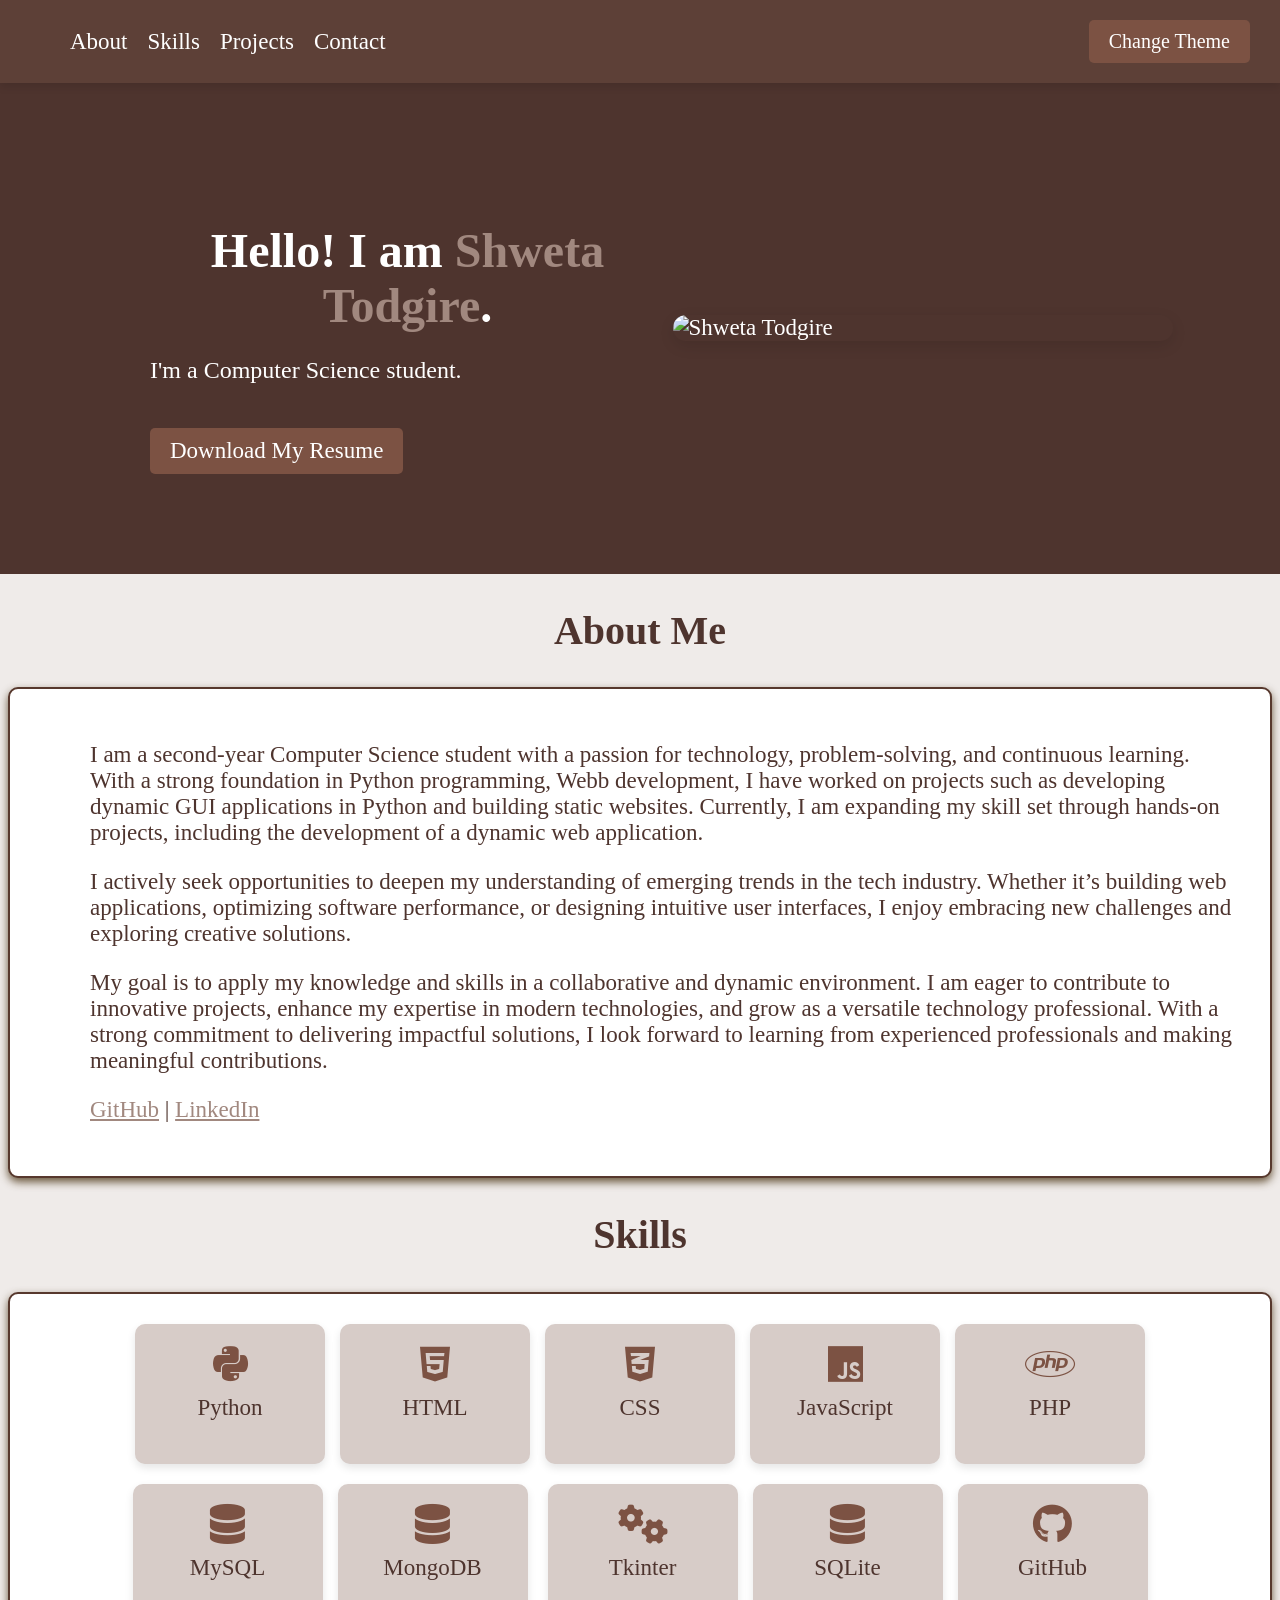
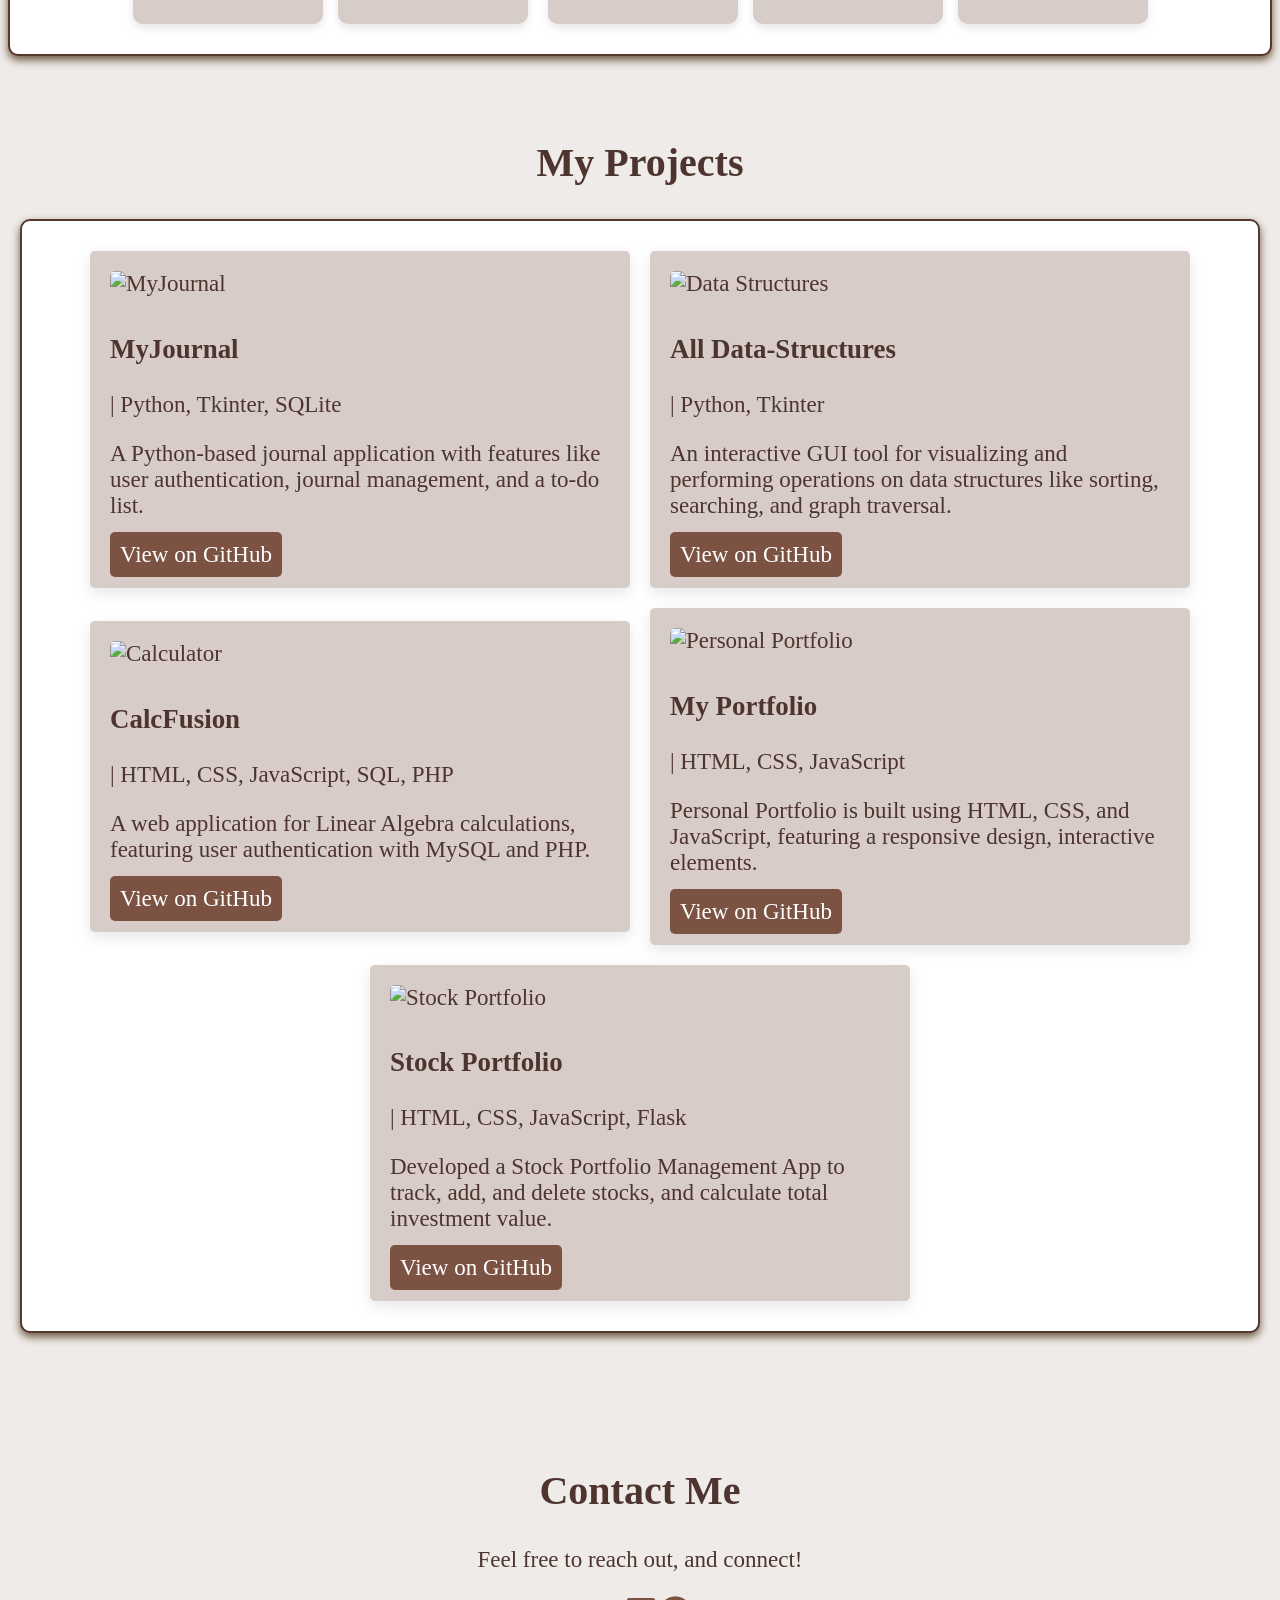
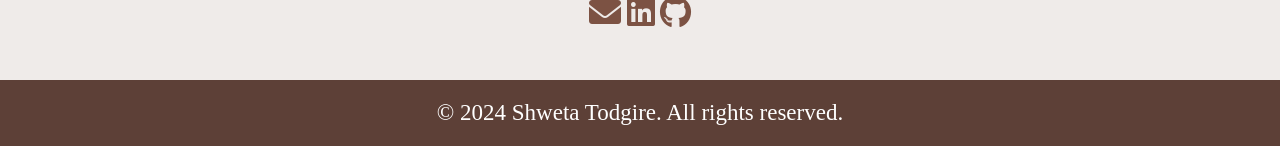
==== index.html @ 65d5fd16 "Update index.html" ====
<!DOCTYPE html>
<html lang="en">
<head>
    <meta charset="UTF-8">
    <meta name="viewport" content="width=device-width, initial-scale=1.0">
    <title>Shweta Todgire</title>
    <link rel="stylesheet" href="style.css">
    <link rel="stylesheet" href="https://cdnjs.cloudflare.com/ajax/libs/font-awesome/6.0.0/css/all.min.css">
</head>
<body>
    <header>
        <div class="navbar">
            <ul class="nav-links">
                <li><a href="#about">About</a></li>
                <li><a href="#skills">Skills</a></li>
                <li><a href="#projects">Projects</a></li>
                <li><a href="#contact">Contact</a></li>
            </ul>
            <button id="toggle-theme">Change Theme</button>
        </div>
    </header>
    
    <section class="hero fade-in">
    <div class="text-content">
        <h1>Hello! I am <span class="highlight">Shweta Todgire</span>.</h1>
        <p>I'm a <span id="dynamic-text"> Computer Science student.</span></p>
        <a href="Shweta Todgire.pdf" target="_blank" class="cta resume-link">Download My Resume</a>
    </div>
        <div class="image-content">
            <img src="https://raw.githubusercontent.com/shweta-todgire/Portfolio/main/images/Profile.png" alt="Shweta Todgire">
        </div>
    </section>
    
    <section id="about" class="about fade-in-scale fade-element">
        <h1>About Me</h1>
        <div class="about-container">
            <div class="text-content">
                <p> I am a second-year Computer Science student with a passion for technology, problem-solving, and continuous learning. With a strong foundation in Python programming, Webb development, I have worked on projects such as developing dynamic GUI applications in Python and building static websites. Currently, I am expanding my skill set through hands-on projects, including the development of a dynamic web application.</p>
                <p> I actively seek opportunities to deepen my understanding of emerging trends in the tech industry. Whether it’s building web applications, optimizing software performance, or designing intuitive user interfaces, I enjoy embracing new challenges and exploring creative solutions.</p>
                <p> My goal is to apply my knowledge and skills in a collaborative and dynamic environment. I am eager to contribute to innovative projects, enhance my expertise in modern technologies, and grow as a versatile technology professional. With a strong commitment to delivering impactful solutions, I look forward to learning from experienced professionals and making meaningful contributions. </p>
                <p>
                    <a href="https://github.com/shweta-todgire" target="_blank">GitHub</a> |
                    <a href="https://www.linkedin.com/in/shweta-todgire-1452372b4/" target="_blank">LinkedIn</a>
                </p>
            </div>
        </div>
    </section>

    <section id="skills" class="skills fade-in-scale fade-element">
        <h1>Skills</h1>
        <div class="skills-container">
                <div class="skills-list">
                    <div class="skill-card">
                        <i class="fab fa-python"></i>
                        <p>Python</p>
                    </div>
                    <div class="skill-card">
                        <i class="fab fa-html5"></i>
                        <p>HTML</p>
                    </div>
                    <div class="skill-card">
                        <i class="fab fa-css3-alt"></i>
                        <p>CSS</p>
                    </div>
                    <div class="skill-card">
                        <i class="fab fa-js"></i>
                        <p>JavaScript</p>
                    </div>
                    <div class="skill-card">
                        <i class="fab fa-php"></i>
                        <p>PHP</p>
                    </div>
                </div>
                <div class="skills-list">
                    <div class="skill-card">
                        <i class="fas fa-database"></i>
                        <p>MySQL</p>
                    </div>
                    <div class="skill-card">
                        <i class="fas fa-database"></i>
                        <p>MongoDB</p>
                    </div>
                </div>

                <div class="skills-list">
                    <div class="skill-card">
                        <i class="fas fa-cogs"></i> 
                        <p>Tkinter</p>
                    </div>
                    <div class="skill-card">
                        <i class="fas fa-database"></i> 
                        <p>SQLite</p>
                    </div>
                    <div class="skill-card">
                        <i class="fab fa-github"></i>
                        <p>GitHub</p>
                    </div>
                </div>
        </div>
    </section>
    

    <section id="projects" class="projects fade-element">
        <h1>My Projects</h1>
        <div class="project-container">
            <div class="project-card hover-zoom">
                <img src="https://raw.githubusercontent.com/shweta-todgire/Portfolio/main/images/MyJournal.jpg" alt="MyJournal" class="project-image">
                <h3>MyJournal</h3> | Python, Tkinter, SQLite
                <p>
                    A Python-based journal application with features like user authentication, journal management, and a to-do list.
                </p>
                <a href="https://github.com/shweta-todgire/MyJournal" target="_blank">View on GitHub</a>
            </div>
            <div class="project-card hover-zoom">
                <img src="https://raw.githubusercontent.com/shweta-todgire/Portfolio/main/images/Data Structures.jpg" alt="Data Structures" class="project-image">
                <h3>All Data-Structures</h3> | Python, Tkinter
                <p>
                    An interactive GUI tool for visualizing and performing operations on data structures like sorting, searching, and graph traversal.
                </p>
                <a href="https://github.com/shweta-todgire/Data-Structure-s-GUI/blob/main/Data-Structure%20Project" target="_blank">View on GitHub</a>
            </div>
            <div class="project-card hover-zoom">
                <img src="https://raw.githubusercontent.com/shweta-todgire/Portfolio/main/images/CalcFusion.jpg" alt="Calculator" class="project-image">
                <h3>CalcFusion</h3> | HTML, CSS, JavaScript, SQL, PHP
                <p>
                    A web application for Linear Algebra calculations, featuring user authentication with MySQL and PHP.
                </p>
                <a href="https://github.com/shweta-todgire/CalcFusion" target="_blank">View on GitHub</a>
            </div>
            <div class="project-card hover-zoom">
                <img src="https://raw.githubusercontent.com/shweta-todgire/Portfolio/main/images/Portfolio.jpg" alt="Personal Portfolio" class="project-image">
                <h3>My Portfolio</h3> | HTML, CSS, JavaScript
                <p>
                    Personal Portfolio is built using HTML, CSS, and JavaScript, featuring a responsive design, interactive elements.
                </p>
                <a href="https://github.com/shweta-todgire/Portfolio" target="_blank">View on GitHub</a>
            </div>
            <div class="project-card hover-zoom">
                <img src="https://raw.githubusercontent.com/shweta-todgire/Portfolio/main/images/Stock Portfolio.jpg" alt="Stock Portfolio" class="project-image">
                <h3>Stock Portfolio</h3> | HTML, CSS, JavaScript, Flask
                <p>
                    Developed a Stock Portfolio Management App to track, add, and delete stocks, and calculate total investment value.
                </p>
                <a href="https://github.com/shweta-todgire/Stock-Portfolio" target="_blank">View on GitHub</a>
            </div>
        </div>
    </section>

    <section id="contact" class="contact fade-in-scale fade-element">
            <h1>Contact Me</h1>
            <p>Feel free to reach out, and connect!</p>
            <div>
                <a href="mailto:todgireshwetacs232409@gmail.com"><i class="fas fa-envelope"></i></a>
                <a href="https://www.linkedin.com/in/shweta-todgire-1452372b4/" target="_blank"><i class="fab fa-linkedin"></i></a>
                <a href="https://github.com/shweta-todgire" target="_blank"><i class="fab fa-github"></i></a>
            </div>
    </section>

    <footer>
        <p>&copy; 2024 Shweta Todgire. All rights reserved.</p>
    </footer>

    <script src="script.js"></script>
</body>
</html>
---- style.css ----
body {
    font-family: 'Times New Roman', sans-serif;
    margin: 0;
    padding: 0;
    font-size: 1.2rem;
    box-sizing: border-box;
    scroll-behavior: smooth;
    color: #4e342e;
    background-color: #efebe9;
    transition: background-color 0.5s, color 0.5s;
    font-size: 23px;
}

header {
    background-color: #5d4037;
    color: white;
    padding: 10px 20px;
    position: sticky;
    top: 0;
    z-index: 1000;
    box-shadow: 0 4px 8px rgba(0, 0, 0, 0.1);
    animation: fadeInDown 1s ease-out;
}

.navbar {
    display: flex;
    justify-content: space-between;
    align-items: center;
    padding: 10px;
}

.nav-links {
    list-style: none;
    display: flex;
    gap: 20px;
    margin: 0;
}

.nav-links li a {
    color: white;
    text-decoration: none;
    transition: color 0.3s, transform 0.3s;
}

.nav-links li a:hover {
    color: #d7ccc8;
    transform: scale(1.1);
}

button#toggle-theme {
    background-color: #7c5243;
    color: white;
    padding: 10px 20px;
    border: none;
    border-radius: 5px;
    cursor: pointer;
    font-family: 'Times New Roman', Times, serif;
    font-size: 20px;
}

.hero {
    display: flex;
    justify-content: space-between;
    align-items: center;
    padding: 100px;
    background: #4e342e;
    color: white;
    animation: fadeInUp 1.5s ease-out;
}

.hero .text-content {
    flex: 1;
    text-align: left;
}

.hero .text-content h1 {
    font-size: 3rem;
    margin-bottom: 10px;
}

.hero .text-content p {
    font-size: 1.5rem;
}

.hero .image-content {
    flex: 1;
    display: flex;
    justify-content: center;
    align-items: center;
}

.hero .image-content img {
    width: 500px;
    border-radius: 30px;
    box-shadow: 0 5px 15px rgba(0, 0, 0, 0.1);
}

.hero .highlight {
    color: #a1887f;
}

.cta {
    background-color: #7c5243;
    color: white;
    padding: 10px 20px;
    text-decoration: none;
    border-radius: 5px;
    margin-top: 20px;
    display: inline-block;
    transition: background-color 0.3s, transform 0.3s;
    animation: bounceIn 2s ease infinite;
}

.cta:hover {
    background-color: #57382d;
    transform: translateY(-5px);
}

h1 {
    font-size: 2.5rem;
    text-align: center;
}

.about-container,
.skills-container,
.project-container {
    display: flex;
    flex-wrap: wrap;
    align-items: center;
    padding: 50px 20px;
    text-align: left;
    background-color: #fff;
    padding: 30px;
    border-radius: 10px;
    border: 0.1em solid #57382d;
    box-shadow: 0 4px 8px rgba(71, 48, 15, 0.792);
    max-width: 1200px;
    margin: 0 auto;
    animation: slideInFromLeft 1.5s ease-out;
    gap: 20px;
    justify-content: center;
}

.text-content {
    flex: 2;
    padding-left: 50px;
}

a {
    color: #a1887f;
}
.skill-card {
    background-color: #d7ccc8;
    border-radius: 10px;
    padding: 20px;
    text-align: center;
    width: 150px;
    box-shadow: 0 4px 8px rgba(0, 0, 0, 0.1);
    transition: transform 0.3s ease, box-shadow 0.3s ease;
    position: relative;
    overflow: hidden;
}

.skill-card:hover {
    transform: scale(1.05);
    box-shadow: 0 8px 20px rgba(0, 0, 0, 0.2);
}

.skill-card i {
    font-size: 2.5rem;
    color: #7c5243;
}

.skill-card p {
    margin-top: 10px;
    color: #4e342e;
}

.skills-list {
    display: flex;
    justify-content: center;
    flex-wrap: wrap;
    gap: 15px;
}

.projects,
.contact {
    padding: 50px 20px;
    text-align: center;
    animation: fadeIn 1.5s ease-out;
}

.project-card {
    background-color: #d7ccc8;
    border-radius: 5px;
    padding: 20px;
    box-shadow: 0 5px 15px rgba(0, 0, 0, 0.1);
    width: 500px;
    height: auto;
    transform: scale(1);
    transition: transform 0.3s ease, box-shadow 0.3s ease;
    position: relative;
    overflow: hidden;
}

.project-card:hover {
    transform: scale(1.05);
    box-shadow: 0 8px 20px rgba(0, 0, 0, 0.2);
}

.project-card a {
    color: #fff;
    text-decoration: none;
    padding: 10px;
    border-radius: 5px;
    background-color: #7c5243;
    margin-top: 10px;
}

.project-card a:hover {
    background-color: #57382d;
}

.contact h2 {
    margin-bottom: 20px;
}

.contact i {
    font-size: 2rem;
    transition: color 0.3s, transform 0.3s;
}

.contact a {
    color: #7c5243;
    transform: scale(1.2);
}

.contact a:hover i {
    color: #57382d;
    transform: scale(1.2);
}

.project-card img {
    width: 100%;
    height: 200px; 
    object-fit: cover;
    border-radius: 5px;
    margin-bottom: 10px; 
    transition: transform 0.3s ease;
}

.project-card:hover img {
    transform: scale(1.05);
}

footer {
    background-color: #5d4037;
    color: white;
    padding: 20px;
    text-align: center;
}

footer p {
    margin: 0;
}

.fade-in.visible {
    opacity: 1;
}

.fade-in-scale {
    opacity: 0;
    transform: scale(0.9);
    transition: transform 1s ease-out, opacity 1s ease-out;
}

.fade-in-scale.visible {
    opacity: 1;
    transform: scale(1);
}

@keyframes fadeInUp {
    0% {
        opacity: 0;
        transform: translateY(20px);
    }
    100% {
        opacity: 1;
        transform: translateY(0);
    }
}

@keyframes slideInFromLeft {
    0% {
        opacity: 0;
        transform: translateX(-100%);
    }
    100% {
        opacity: 1;
        transform: translateX(0);
    }
}

@keyframes fadeIn {
    0% {
        opacity: 0;
    }
    100% {
        opacity: 1;
    }
}

@keyframes bounceIn {
    0% {
        transform: scale(0.8);
    }
    50% {
        transform: scale(1.2);
    }
    100% {
        transform: scale(1);
    }
}

.dark-mode {
    background-color: #2e2e2e;
    color: #f1f1f1;
}

.dark-mode header {
    background-color: #2e2e2e;
}

.dark-mode .cta {
    background-color: #956b43;
}

.dark-mode .project-card {
    background-color: #4e342e;
}

.dark-mode .contact a {
    color: #a96f44;
}

.dark-mode .about-container,
.dark-mode .skills-container,
.dark-mode .project-container {
    background-color: #2e2e2e;
    color: #f1f1f1;
    border-radius: 10px;
    border: 0.1em solid #d2a696;
    box-shadow: 0 4px 8px rgba(97, 94, 94, 0.912);
}

.dark-mode .about-container .text-content h1 {
    color: #d7ccc8;
}

.dark-mode .about-container .image-content img {
    filter: brightness(70%);
}

.dark-mode .skills {
    background-color: #2e2e2e;
}

.dark-mode .skill-card {
    background-color: #a08c83;
    color: #4e342e;
}

.dark-mode .skill-card i {
    color: #4e342e;
}

.dark-mode .skill-card p {
    color: #4e342e;
}
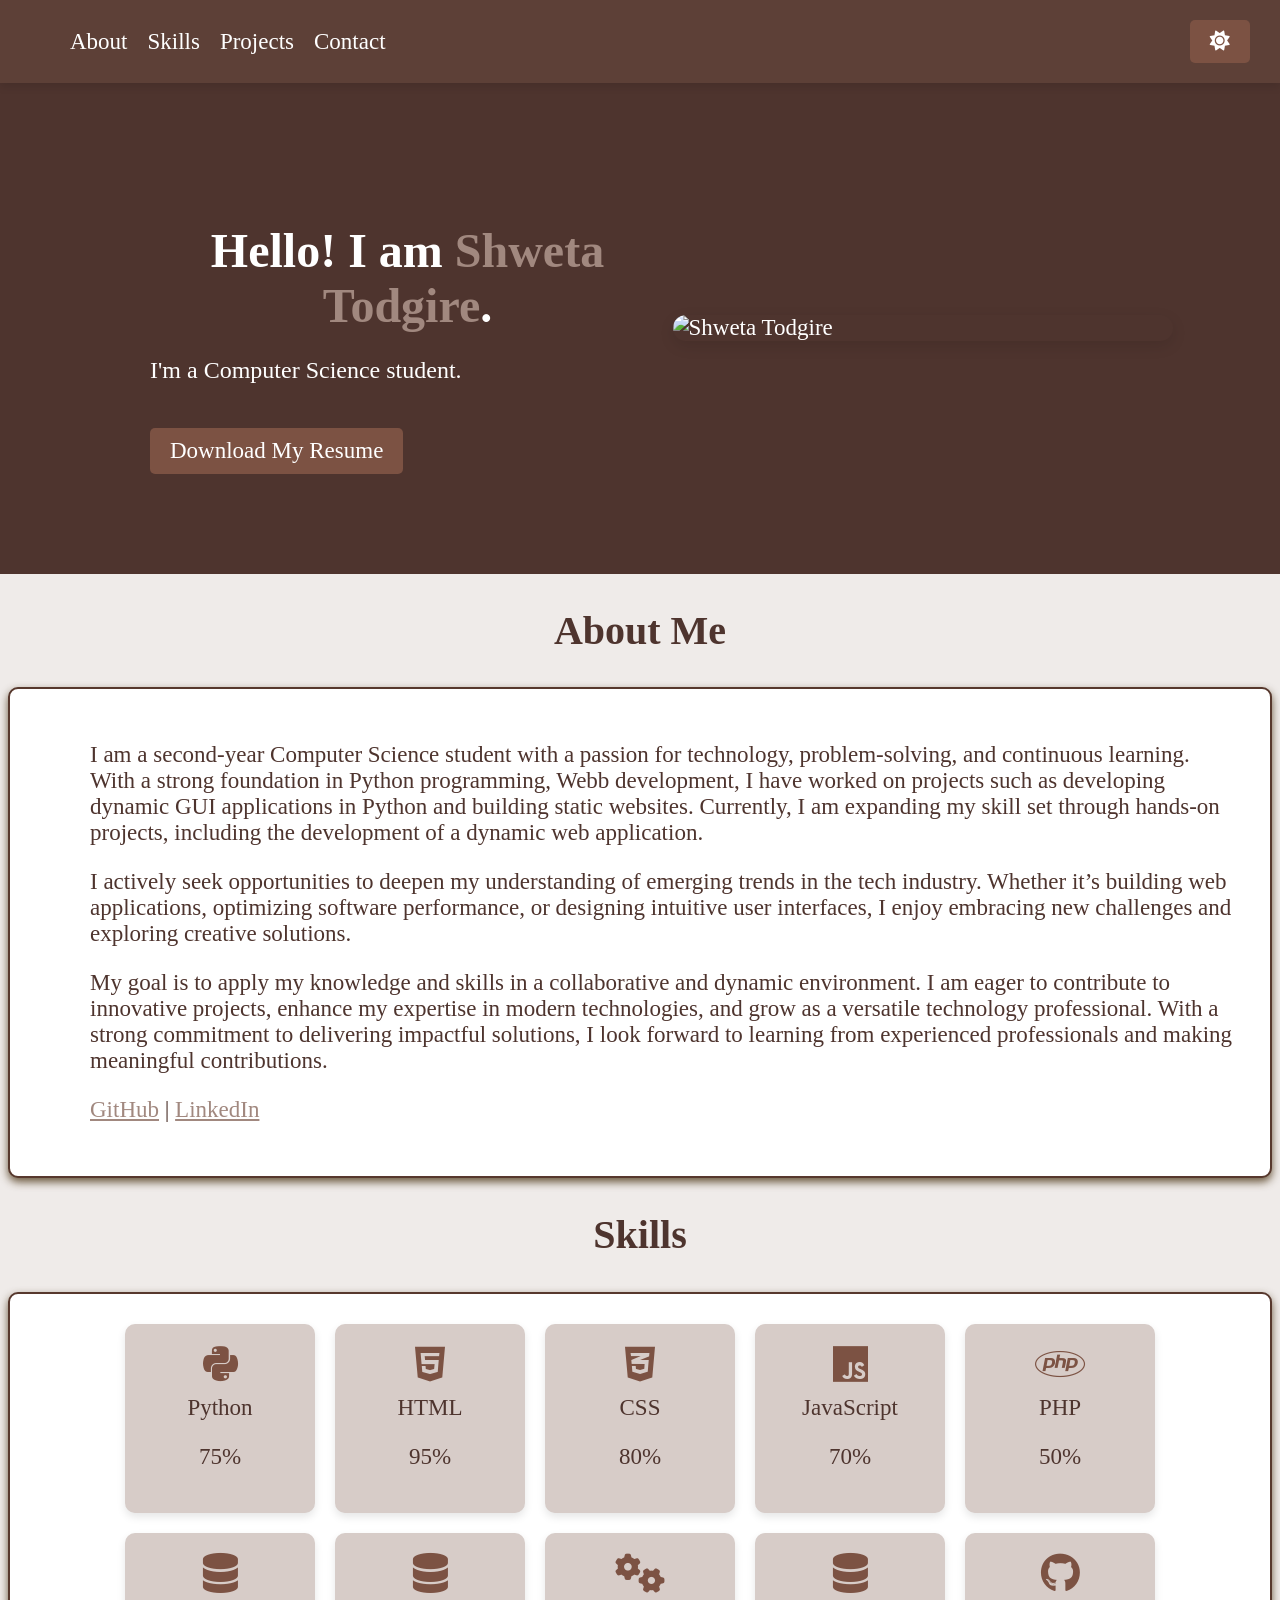
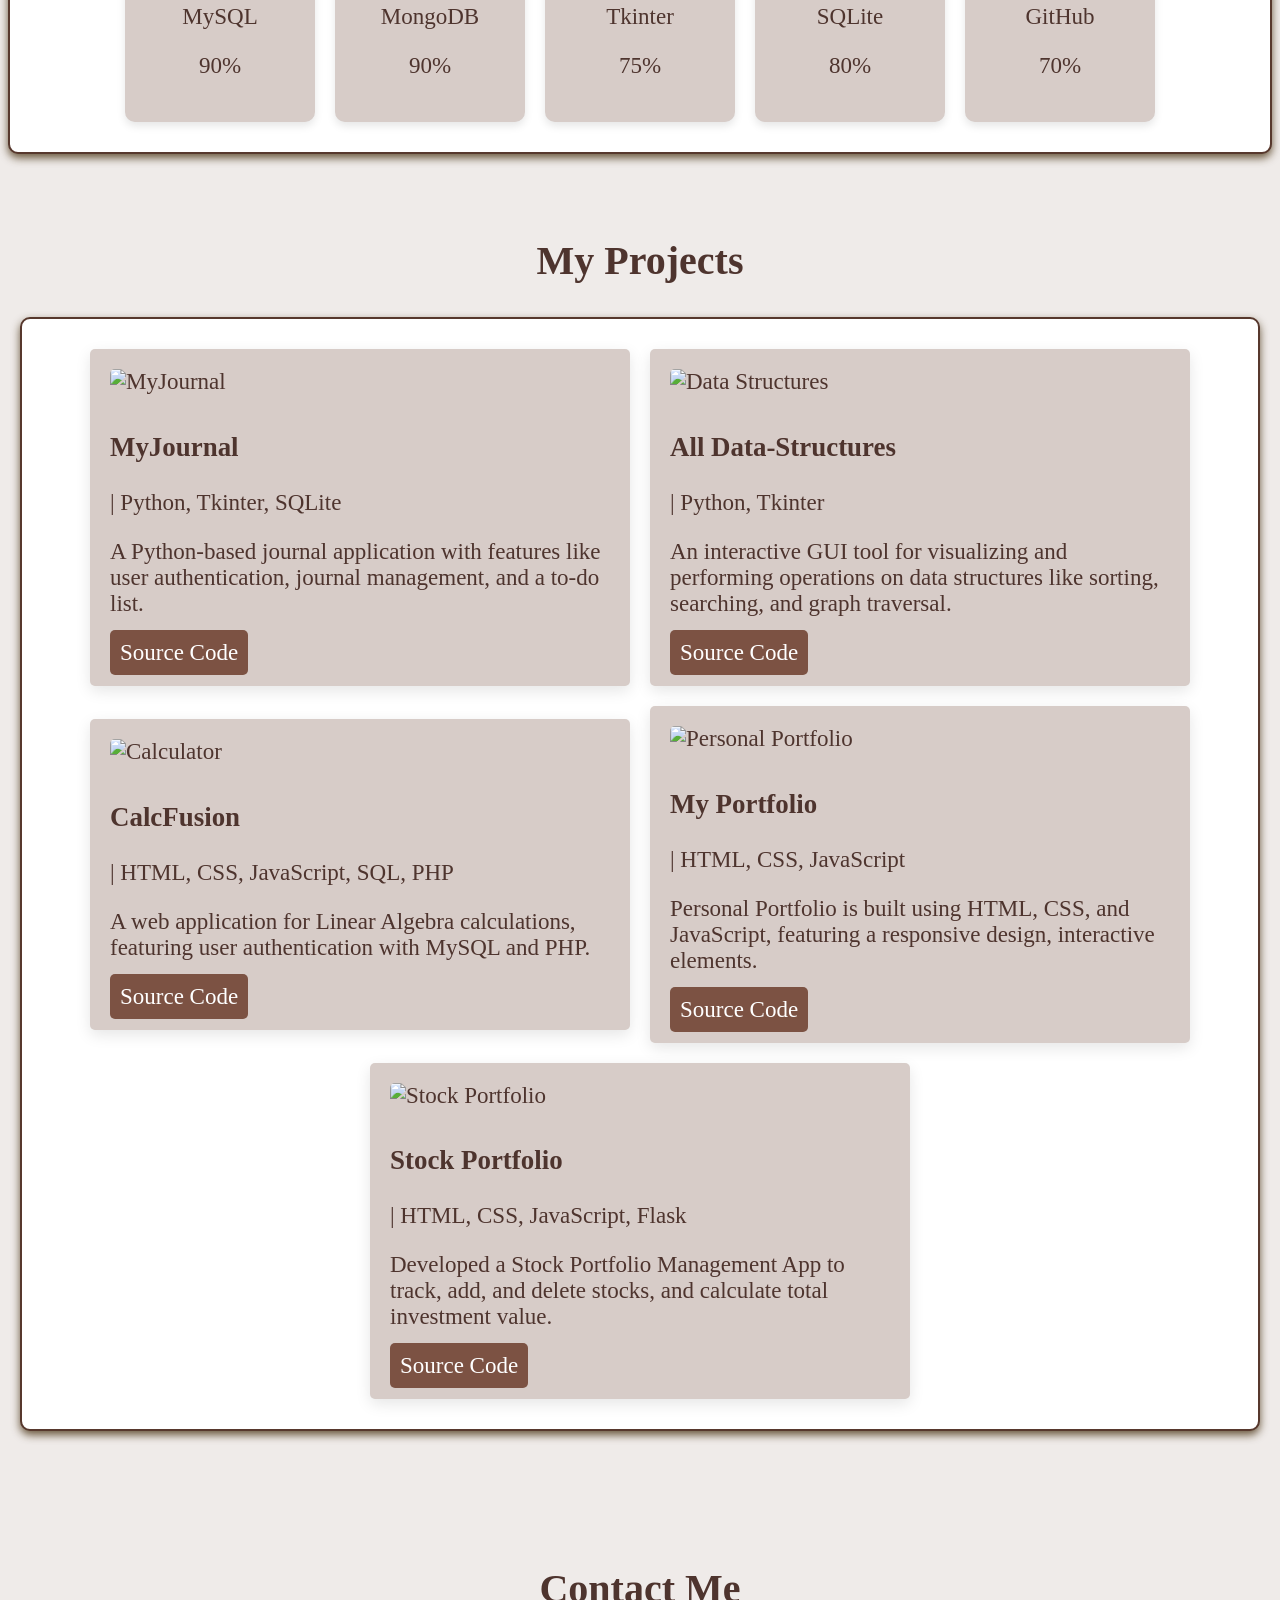
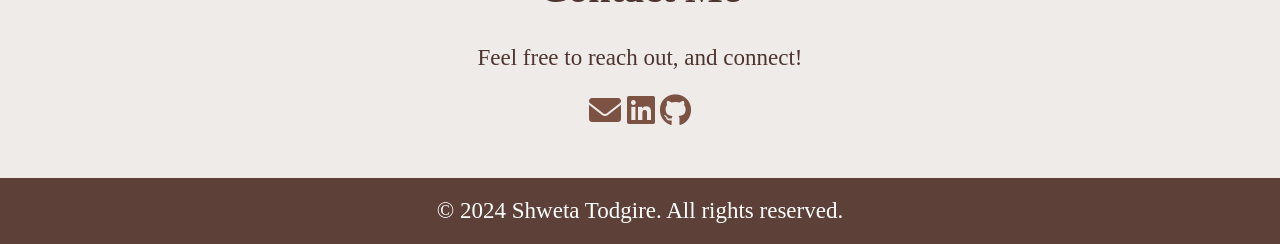
==== commit c8729d20: "Update index.html" ====
--- a/index.html
+++ b/index.html
@@ -17,7 +17,9 @@
                 <li><a href="#projects">Projects</a></li>
                 <li><a href="#contact">Contact</a></li>
             </ul>
-            <button id="toggle-theme">Change Theme</button>
+            <button id="toggle-theme">
+                <i class="fas fa-sun" id="theme-icon"></i>
+            </button>            
         </div>
     </header>
     
@@ -50,99 +52,131 @@
     <section id="skills" class="skills fade-in-scale fade-element">
         <h1>Skills</h1>
         <div class="skills-container">
-                <div class="skills-list">
-                    <div class="skill-card">
-                        <i class="fab fa-python"></i>
-                        <p>Python</p>
-                    </div>
-                    <div class="skill-card">
-                        <i class="fab fa-html5"></i>
-                        <p>HTML</p>
-                    </div>
-                    <div class="skill-card">
-                        <i class="fab fa-css3-alt"></i>
-                        <p>CSS</p>
-                    </div>
-                    <div class="skill-card">
-                        <i class="fab fa-js"></i>
-                        <p>JavaScript</p>
-                    </div>
-                    <div class="skill-card">
-                        <i class="fab fa-php"></i>
-                        <p>PHP</p>
-                    </div>
-                </div>
-                <div class="skills-list">
-                    <div class="skill-card">
-                        <i class="fas fa-database"></i>
-                        <p>MySQL</p>
-                    </div>
-                    <div class="skill-card">
-                        <i class="fas fa-database"></i>
-                        <p>MongoDB</p>
-                    </div>
-                </div>
-
-                <div class="skills-list">
-                    <div class="skill-card">
-                        <i class="fas fa-cogs"></i> 
-                        <p>Tkinter</p>
-                    </div>
-                    <div class="skill-card">
-                        <i class="fas fa-database"></i> 
-                        <p>SQLite</p>
-                    </div>
-                    <div class="skill-card">
-                        <i class="fab fa-github"></i>
-                        <p>GitHub</p>
-                    </div>
-                </div>
-        </div>
-    </section>
-    
+            <div class="skill-card">
+                <i class="fab fa-python"></i>
+                <p>Python</p>
+                <div class="progress-bar">
+                    <div class="progress" style="width: 75%"></div> 
+                </div>
+                <p class="level">75%</p>
+            </div>
+            <div class="skill-card">
+                <i class="fab fa-html5"></i>
+                <p>HTML</p>
+                <div class="progress-bar">
+                    <div class="progress" style="width: 95%"></div> 
+                </div>
+                <p class="level">95%</p>
+            </div>
+            <div class="skill-card">
+                <i class="fab fa-css3-alt"></i>
+                <p>CSS</p>
+                <div class="progress-bar">
+                    <div class="progress" style="width: 80%"></div>
+                </div>
+                <p class="level">80%</p>
+            </div>
+            <div class="skill-card">
+                <i class="fab fa-js"></i>
+                <p>JavaScript</p>
+                <div class="progress-bar">
+                    <div class="progress" style="width: 70%"></div>
+                </div>
+                <p class="level">70%</p>
+            </div>
+            <div class="skill-card">
+                <i class="fab fa-php"></i>
+                <p>PHP</p>
+                <div class="progress-bar">
+                    <div class="progress" style="width: 50%"></div>
+                </div>
+                <p class="level">50%</p>
+            </div>
+            <div class="skill-card">
+                <i class="fas fa-database"></i>
+                <p>MySQL</p>
+                <div class="progress-bar">
+                    <div class="progress" style="width: 90%"></div> 
+                </div>
+                <p class="level">90%</p>
+            </div>
+            <div class="skill-card">
+                <i class="fas fa-database"></i>
+                <p>MongoDB</p>
+                <div class="progress-bar">
+                    <div class="progress" style="width: 90%"></div>
+                </div>
+                <p class="level">90%</p>
+            </div>
+            <div class="skill-card">
+                <i class="fas fa-cogs"></i>
+                <p>Tkinter</p>
+                <div class="progress-bar">
+                    <div class="progress" style="width: 75%"></div> 
+                </div>
+                <p class="level">75%</p>
+            </div>
+            <div class="skill-card">
+                <i class="fas fa-database"></i>
+                <p>SQLite</p>
+                <div class="progress-bar">
+                    <div class="progress" style="width: 80%"></div>
+                </div>
+                <p class="level">80%</p>
+            </div>
+            <div class="skill-card">
+                <i class="fab fa-github"></i>
+                <p>GitHub</p>
+                <div class="progress-bar">
+                    <div class="progress" style="width: 70%"></div> 
+                </div>
+                <p class="level">70%</p>
+            </div>
+        </div>
+    </section>    
 
     <section id="projects" class="projects fade-element">
         <h1>My Projects</h1>
         <div class="project-container">
             <div class="project-card hover-zoom">
-                <img src="https://raw.githubusercontent.com/shweta-todgire/Portfolio/main/images/MyJournal.jpg" alt="MyJournal" class="project-image">
+                <img src="MyJournal.jpg" alt="MyJournal" class="project-image">
                 <h3>MyJournal</h3> | Python, Tkinter, SQLite
                 <p>
                     A Python-based journal application with features like user authentication, journal management, and a to-do list.
                 </p>
-                <a href="https://github.com/shweta-todgire/MyJournal" target="_blank">View on GitHub</a>
-            </div>
-            <div class="project-card hover-zoom">
-                <img src="https://raw.githubusercontent.com/shweta-todgire/Portfolio/main/images/Data Structures.jpg" alt="Data Structures" class="project-image">
+                <a href="https://github.com/shweta-todgire/MyJournal" target="_blank">Source Code</a>
+            </div>
+            <div class="project-card hover-zoom">
+                <img src="Data Structures.jpg" alt="Data Structures" class="project-image">
                 <h3>All Data-Structures</h3> | Python, Tkinter
                 <p>
                     An interactive GUI tool for visualizing and performing operations on data structures like sorting, searching, and graph traversal.
                 </p>
-                <a href="https://github.com/shweta-todgire/Data-Structure-s-GUI/blob/main/Data-Structure%20Project" target="_blank">View on GitHub</a>
-            </div>
-            <div class="project-card hover-zoom">
-                <img src="https://raw.githubusercontent.com/shweta-todgire/Portfolio/main/images/CalcFusion.jpg" alt="Calculator" class="project-image">
+                <a href="https://github.com/shweta-todgire/Data-Structure-s-GUI/blob/main/Data-Structure%20Project" target="_blank">Source Code</a>
+            </div>
+            <div class="project-card hover-zoom">
+                <img src="CalcFusion.jpg" alt="Calculator" class="project-image">
                 <h3>CalcFusion</h3> | HTML, CSS, JavaScript, SQL, PHP
                 <p>
                     A web application for Linear Algebra calculations, featuring user authentication with MySQL and PHP.
                 </p>
-                <a href="https://github.com/shweta-todgire/CalcFusion" target="_blank">View on GitHub</a>
-            </div>
-            <div class="project-card hover-zoom">
-                <img src="https://raw.githubusercontent.com/shweta-todgire/Portfolio/main/images/Portfolio.jpg" alt="Personal Portfolio" class="project-image">
+                <a href="https://github.com/shweta-todgire/CalcFusion" target="_blank">Source Code</a>
+            </div>
+            <div class="project-card hover-zoom">
+                <img src="Portfolio.jpg" alt="Personal Portfolio" class="project-image">
                 <h3>My Portfolio</h3> | HTML, CSS, JavaScript
                 <p>
                     Personal Portfolio is built using HTML, CSS, and JavaScript, featuring a responsive design, interactive elements.
                 </p>
-                <a href="https://github.com/shweta-todgire/Portfolio" target="_blank">View on GitHub</a>
-            </div>
-            <div class="project-card hover-zoom">
-                <img src="https://raw.githubusercontent.com/shweta-todgire/Portfolio/main/images/Stock Portfolio.jpg" alt="Stock Portfolio" class="project-image">
+                <a href="https://github.com/shweta-todgire/Portfolio" target="_blank">Source Code</a>
+            </div>
+            <div class="project-card hover-zoom">
+                <img src="Stock Portfolio.jpg" alt="Stock Portfolio" class="project-image">
                 <h3>Stock Portfolio</h3> | HTML, CSS, JavaScript, Flask
                 <p>
                     Developed a Stock Portfolio Management App to track, add, and delete stocks, and calculate total investment value.
                 </p>
-                <a href="https://github.com/shweta-todgire/Stock-Portfolio" target="_blank">View on GitHub</a>
+                <a href="https://github.com/shweta-todgire/Stock-Portfolio" target="_blank">Source Code</a>
             </div>
         </div>
     </section>
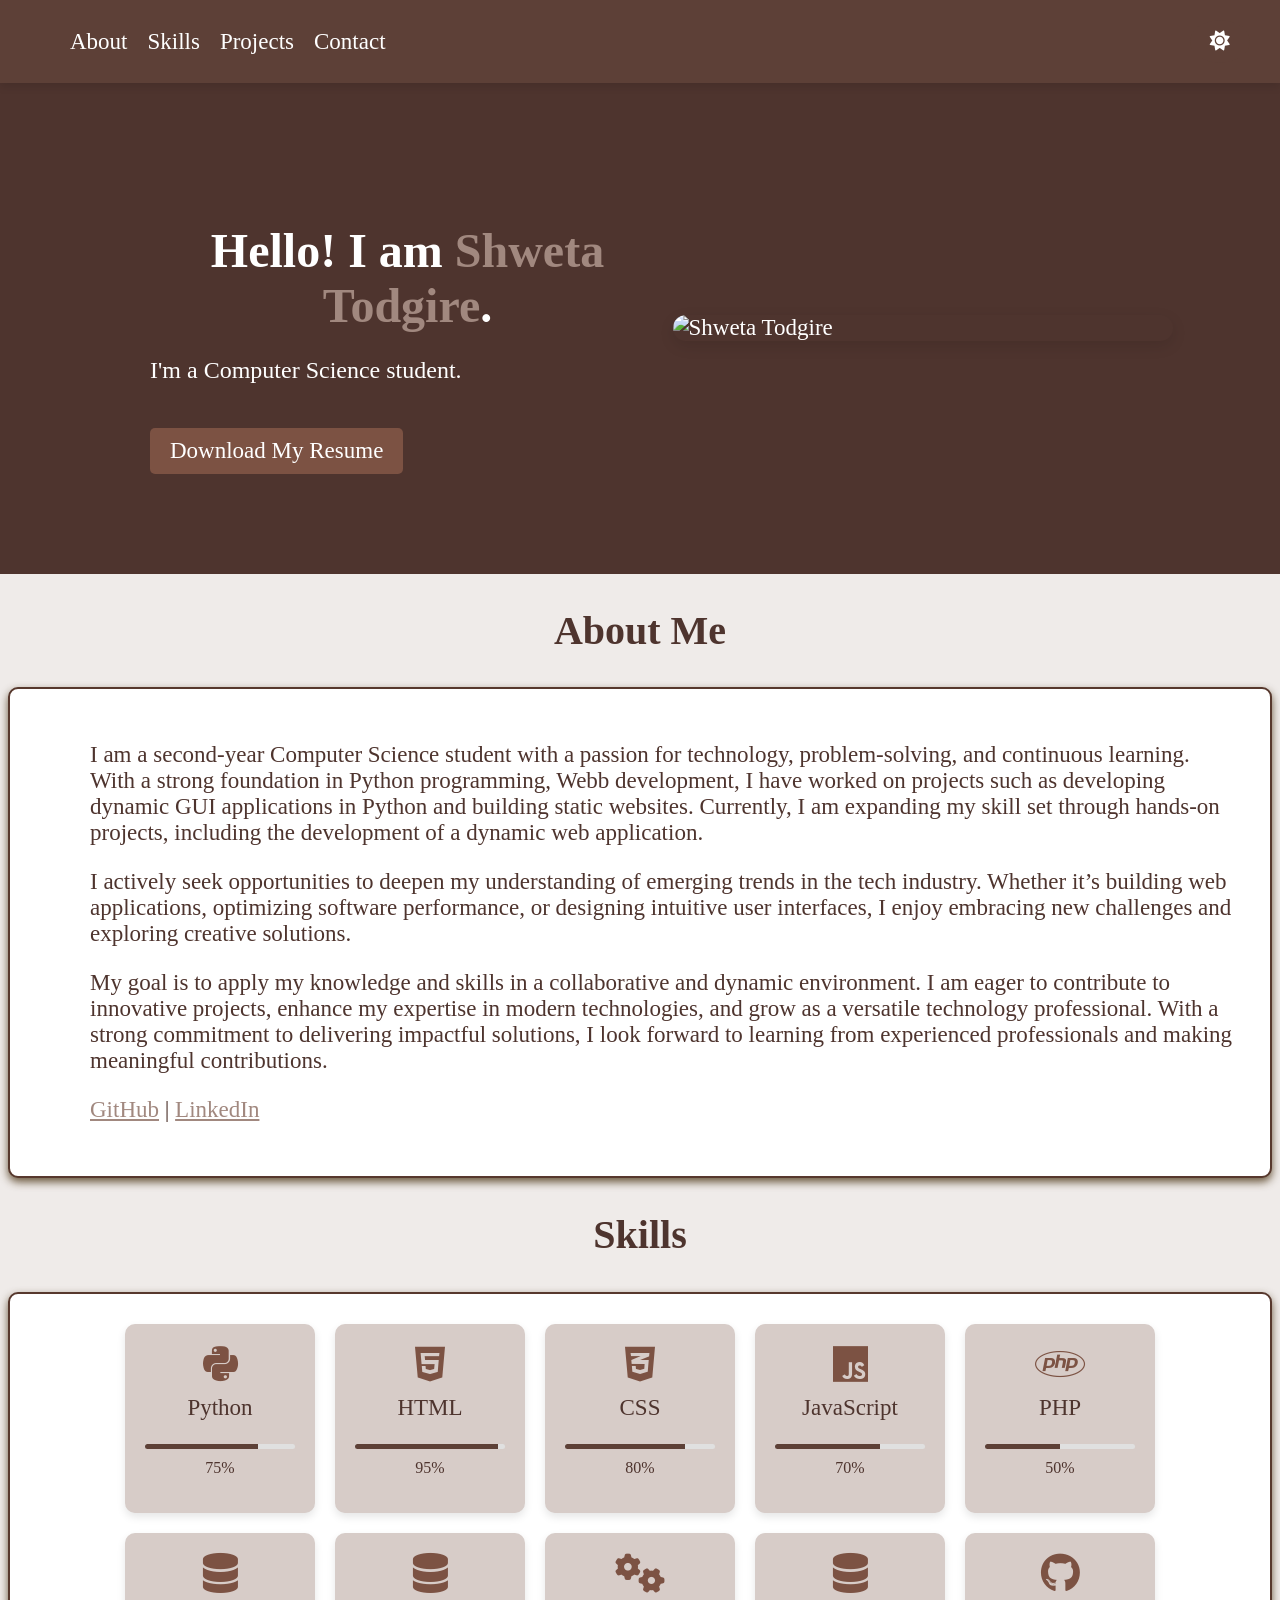
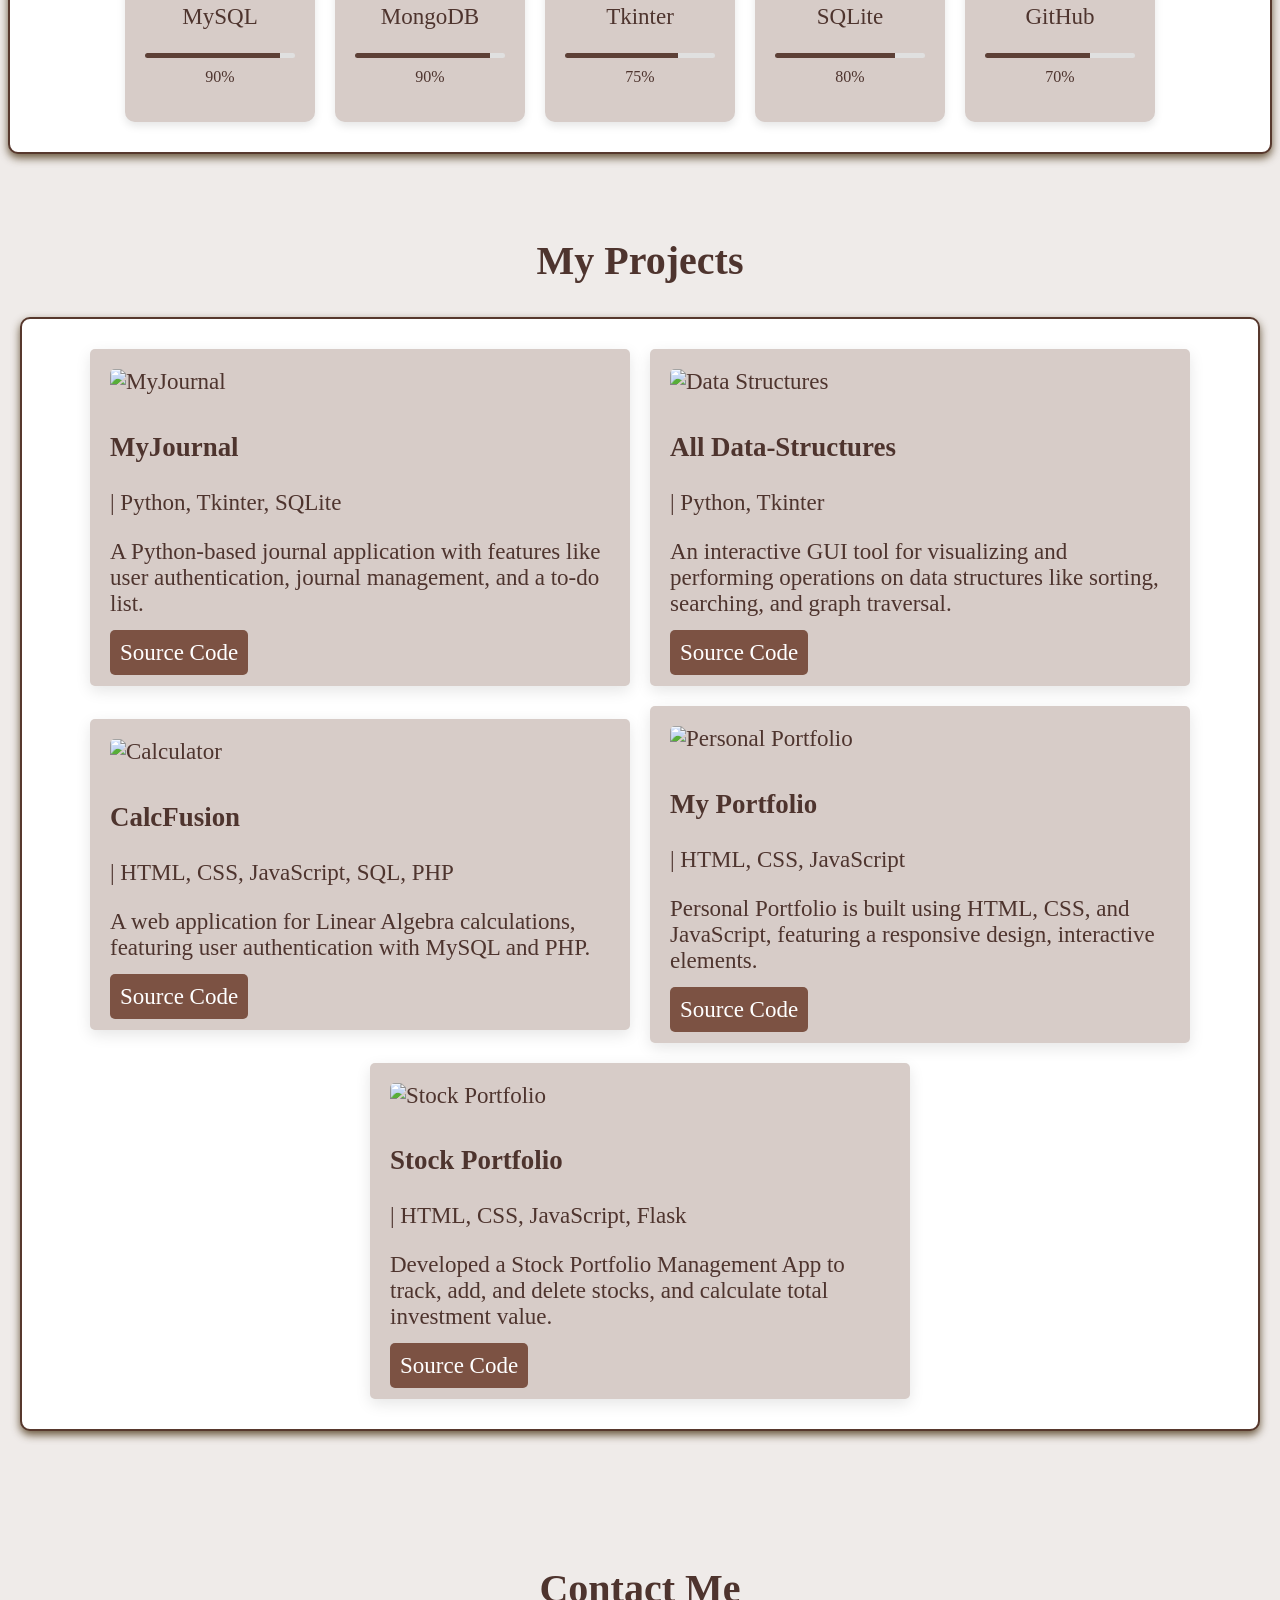
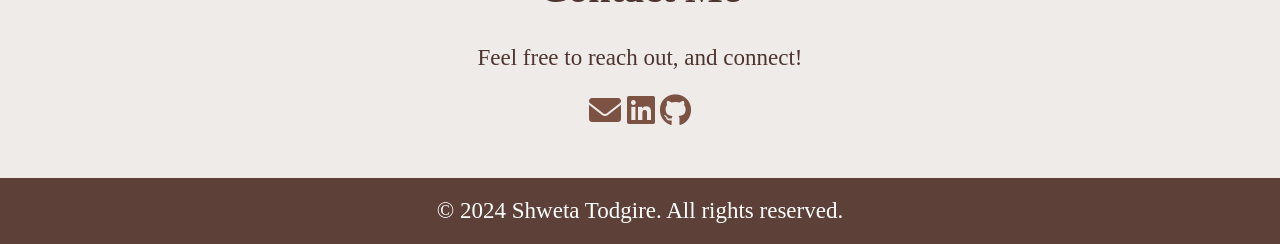
==== commit 8617754f: "Update index.html" ====
--- a/index.html
+++ b/index.html
@@ -139,7 +139,7 @@
         <h1>My Projects</h1>
         <div class="project-container">
             <div class="project-card hover-zoom">
-                <img src="MyJournal.jpg" alt="MyJournal" class="project-image">
+                <img src="https://raw.githubusercontent.com/shweta-todgire/Portfolio/main/images/MyJournal.jpg" alt="MyJournal" class="project-image">
                 <h3>MyJournal</h3> | Python, Tkinter, SQLite
                 <p>
                     A Python-based journal application with features like user authentication, journal management, and a to-do list.
@@ -147,7 +147,7 @@
                 <a href="https://github.com/shweta-todgire/MyJournal" target="_blank">Source Code</a>
             </div>
             <div class="project-card hover-zoom">
-                <img src="Data Structures.jpg" alt="Data Structures" class="project-image">
+                <img src="https://raw.githubusercontent.com/shweta-todgire/Portfolio/main/images/Data Structures.jpg" alt="Data Structures" class="project-image">
                 <h3>All Data-Structures</h3> | Python, Tkinter
                 <p>
                     An interactive GUI tool for visualizing and performing operations on data structures like sorting, searching, and graph traversal.
@@ -155,7 +155,7 @@
                 <a href="https://github.com/shweta-todgire/Data-Structure-s-GUI/blob/main/Data-Structure%20Project" target="_blank">Source Code</a>
             </div>
             <div class="project-card hover-zoom">
-                <img src="CalcFusion.jpg" alt="Calculator" class="project-image">
+                <img src="https://raw.githubusercontent.com/shweta-todgire/Portfolio/main/images/CalcFusion.jpg" alt="Calculator" class="project-image">
                 <h3>CalcFusion</h3> | HTML, CSS, JavaScript, SQL, PHP
                 <p>
                     A web application for Linear Algebra calculations, featuring user authentication with MySQL and PHP.
@@ -163,7 +163,7 @@
                 <a href="https://github.com/shweta-todgire/CalcFusion" target="_blank">Source Code</a>
             </div>
             <div class="project-card hover-zoom">
-                <img src="Portfolio.jpg" alt="Personal Portfolio" class="project-image">
+                <img src="https://raw.githubusercontent.com/shweta-todgire/Portfolio/main/images/Portfolio.jpg" alt="Personal Portfolio" class="project-image">
                 <h3>My Portfolio</h3> | HTML, CSS, JavaScript
                 <p>
                     Personal Portfolio is built using HTML, CSS, and JavaScript, featuring a responsive design, interactive elements.
@@ -171,7 +171,7 @@
                 <a href="https://github.com/shweta-todgire/Portfolio" target="_blank">Source Code</a>
             </div>
             <div class="project-card hover-zoom">
-                <img src="Stock Portfolio.jpg" alt="Stock Portfolio" class="project-image">
+                <img src="https://raw.githubusercontent.com/shweta-todgire/Portfolio/main/images/Stock Portfolio.jpg" alt="Stock Portfolio" class="project-image">
                 <h3>Stock Portfolio</h3> | HTML, CSS, JavaScript, Flask
                 <p>
                     Developed a Stock Portfolio Management App to track, add, and delete stocks, and calculate total investment value.
--- a/style.css
+++ b/style.css
@@ -48,11 +48,11 @@
 }
 
 button#toggle-theme {
-    background-color: #7c5243;
+    background-color: #5d4037;
     color: white;
     padding: 10px 20px;
     border: none;
-    border-radius: 5px;
+    border-radius: 100%;
     cursor: pointer;
     font-family: 'Times New Roman', Times, serif;
     font-size: 20px;
@@ -149,6 +149,7 @@
 a {
     color: #a1887f;
 }
+
 .skill-card {
     background-color: #d7ccc8;
     border-radius: 10px;
@@ -176,11 +177,27 @@
     color: #4e342e;
 }
 
-.skills-list {
-    display: flex;
-    justify-content: center;
-    flex-wrap: wrap;
-    gap: 15px;
+.progress-bar {
+    width: 100%;
+    height: 5px;
+    background-color: #e0e0e0;
+    margin: 10px 0;
+    border-radius: 5px;
+    overflow: hidden;
+    position: relative;
+}
+
+.progress {
+    height: 100%;
+    width: 0%;
+    background-color: #5d4037;
+    position: absolute;
+    bottom: 0;
+}
+
+.level {
+    font-size: 1rem;
+    color: #333;
 }
 
 .projects,
@@ -327,6 +344,12 @@
     color: #f1f1f1;
 }
 
+.dark-mode #toggle-theme {
+    background-color: #2e2e2e;
+    color: white;
+}
+
+
 .dark-mode header {
     background-color: #2e2e2e;
 }
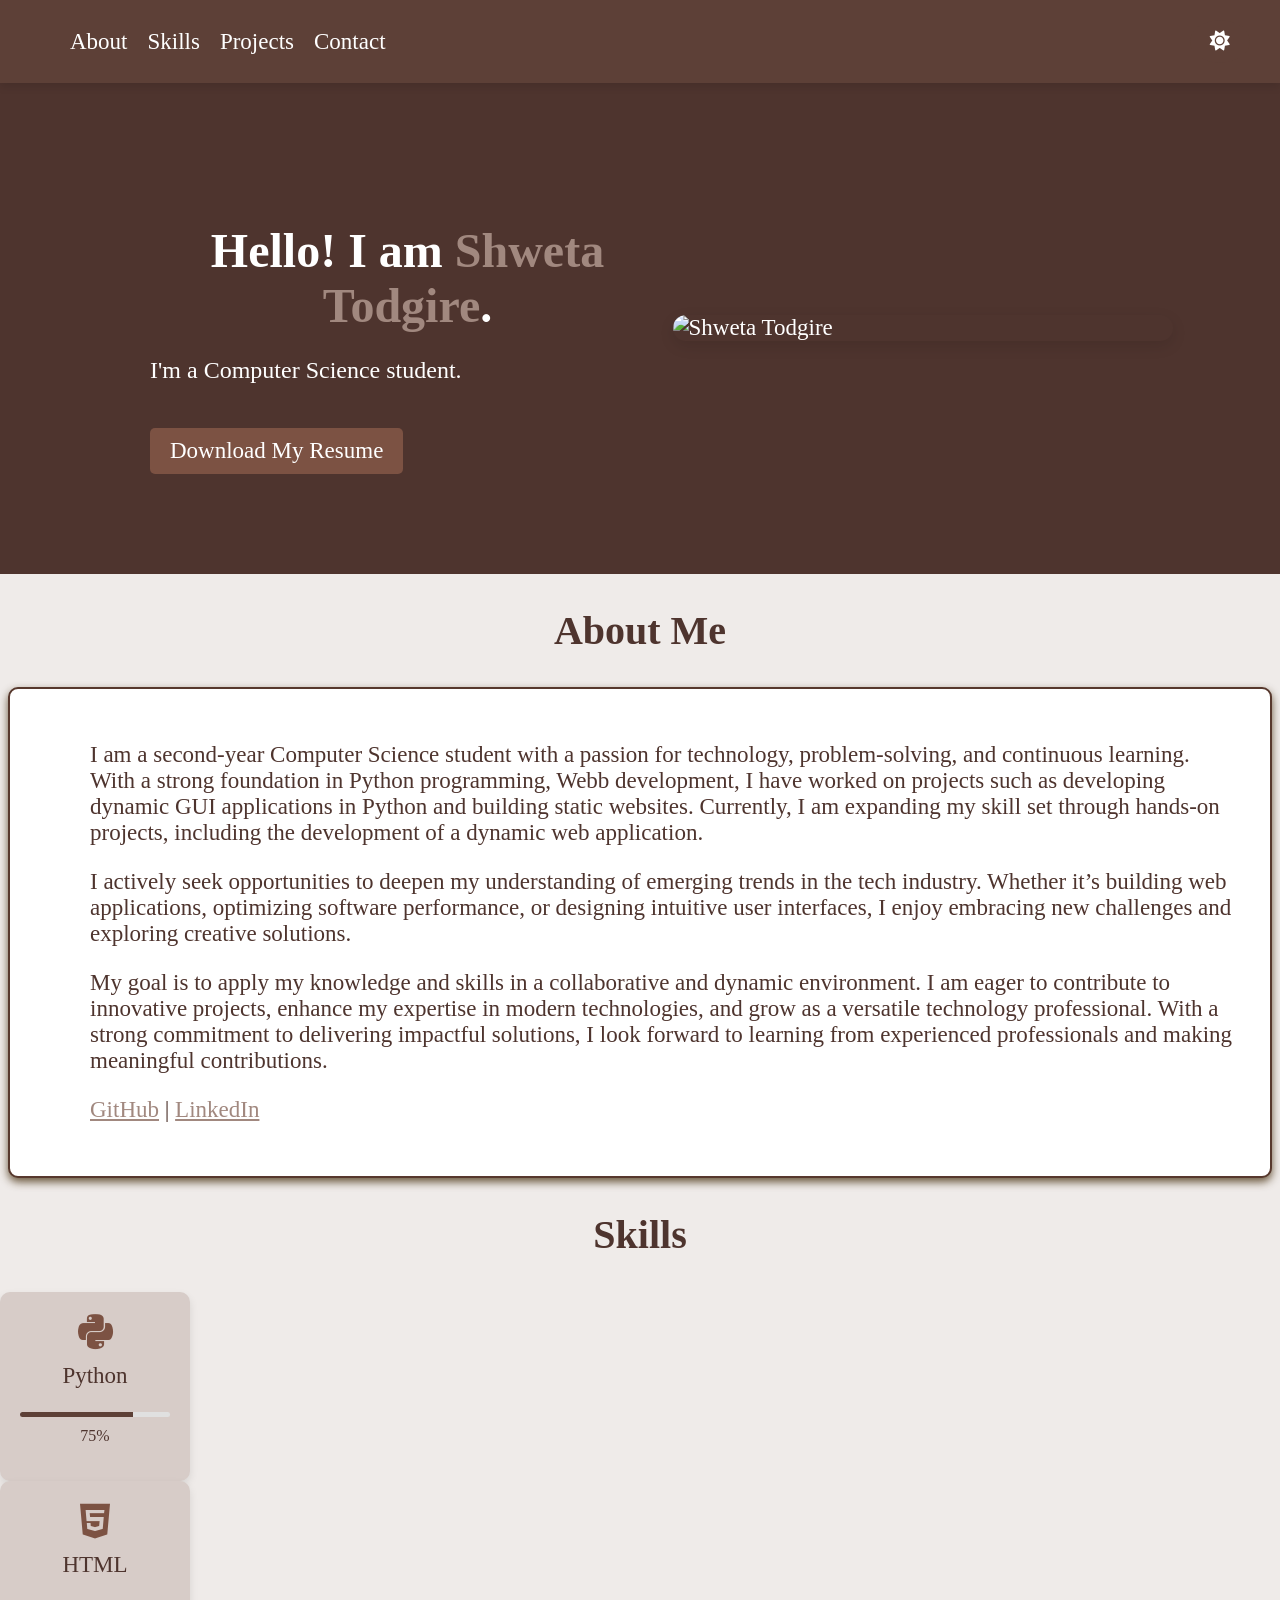
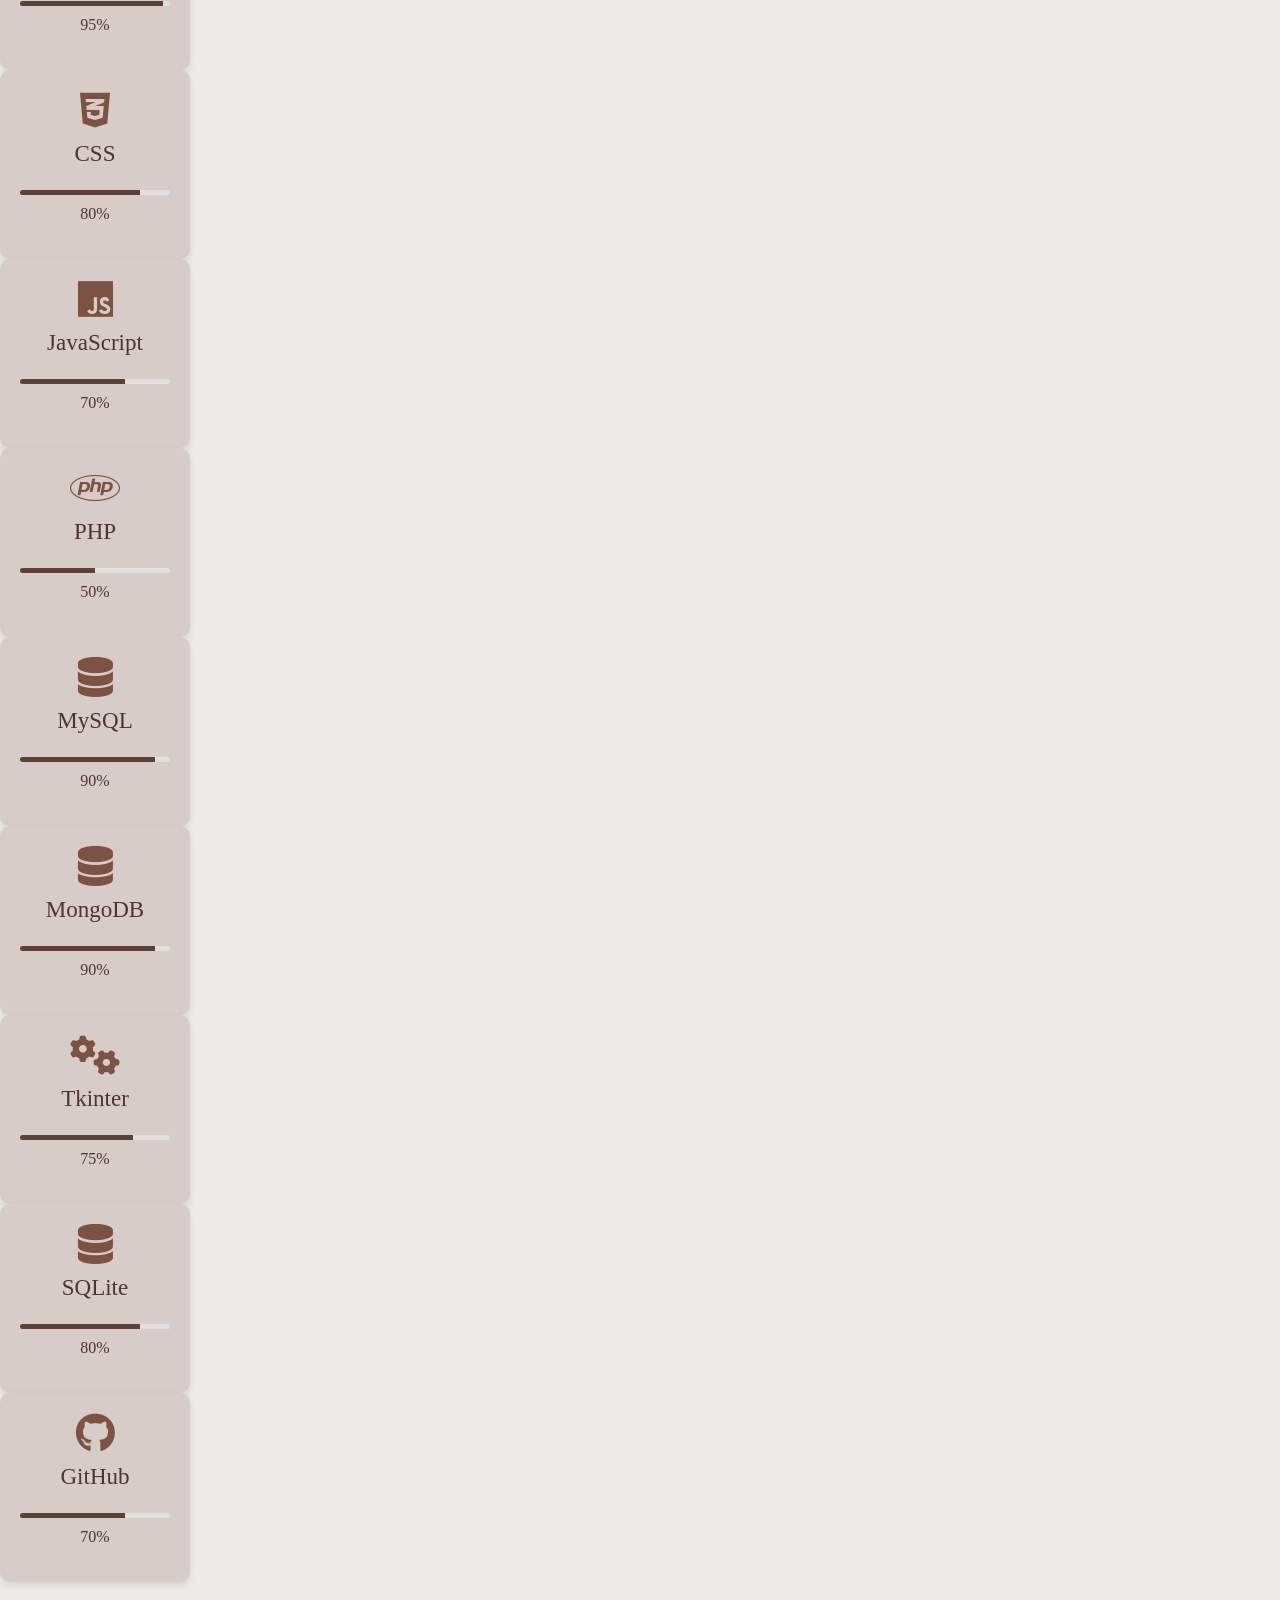
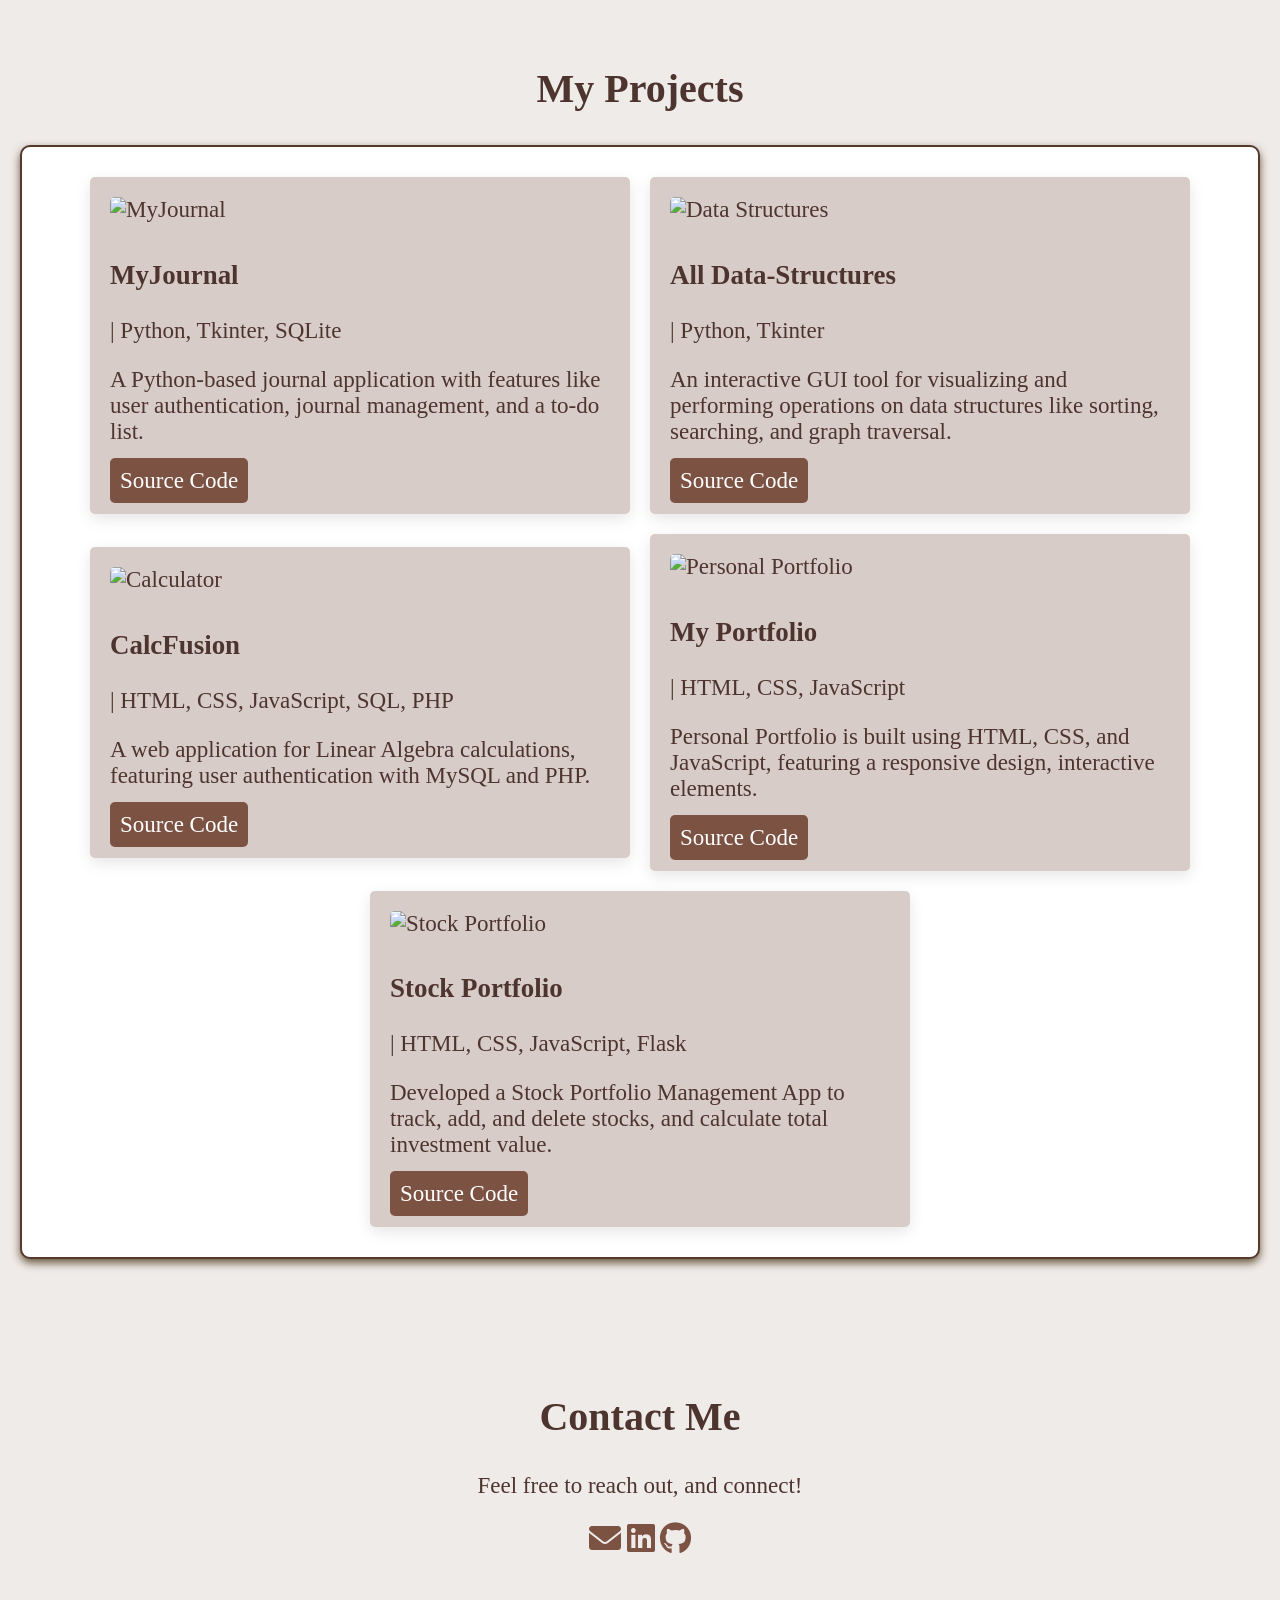
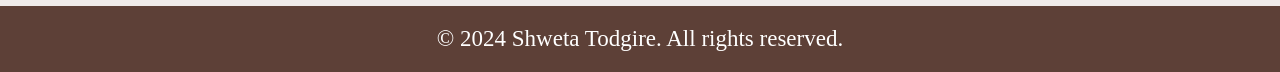
==== commit 60f47a32: "Update index.html" ====
--- a/index.html
+++ b/index.html
@@ -1,4 +1,3 @@
-
 <!DOCTYPE html>
 <html lang="en">
 <head>
@@ -51,7 +50,6 @@
 
     <section id="skills" class="skills fade-in-scale fade-element">
         <h1>Skills</h1>
-        <div class="skills-container">
             <div class="skill-card">
                 <i class="fab fa-python"></i>
                 <p>Python</p>
--- a/style.css
+++ b/style.css
@@ -122,7 +122,6 @@
 }
 
 .about-container,
-.skills-container,
 .project-container {
     display: flex;
     flex-wrap: wrap;
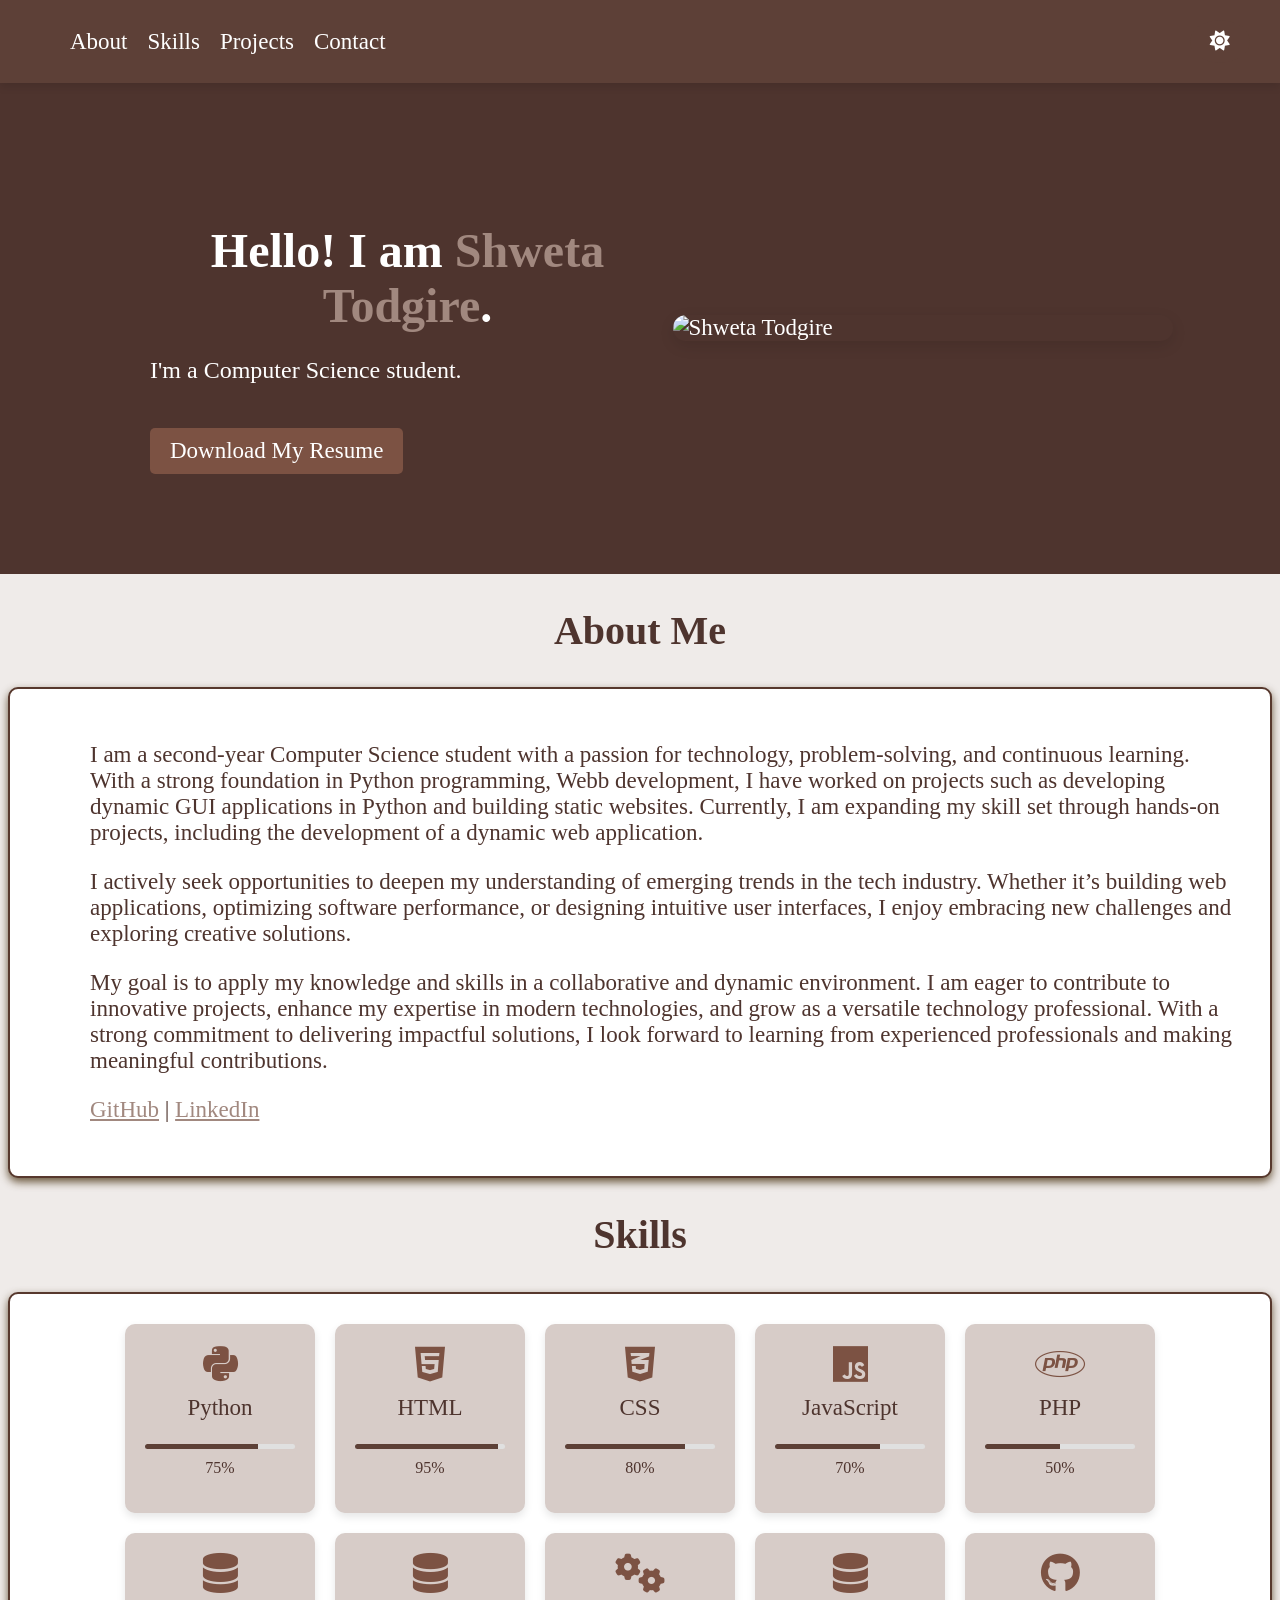
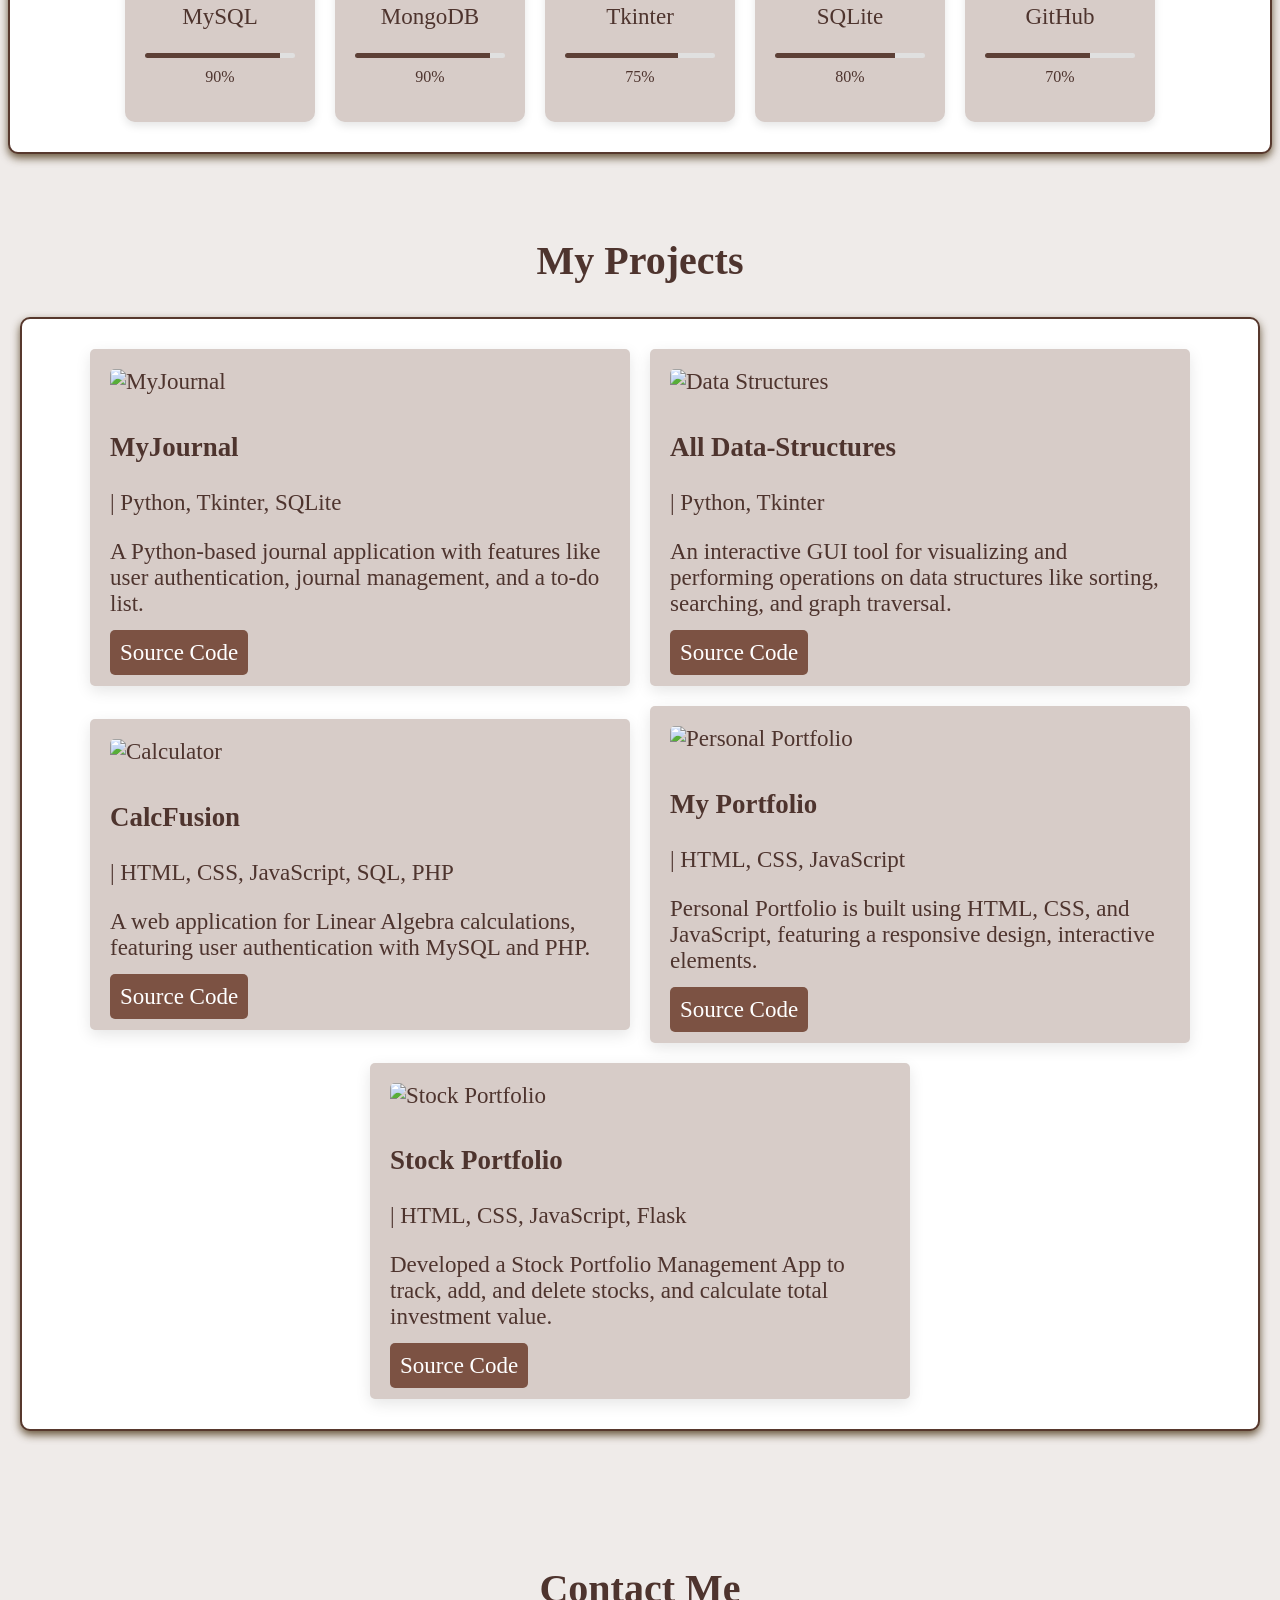
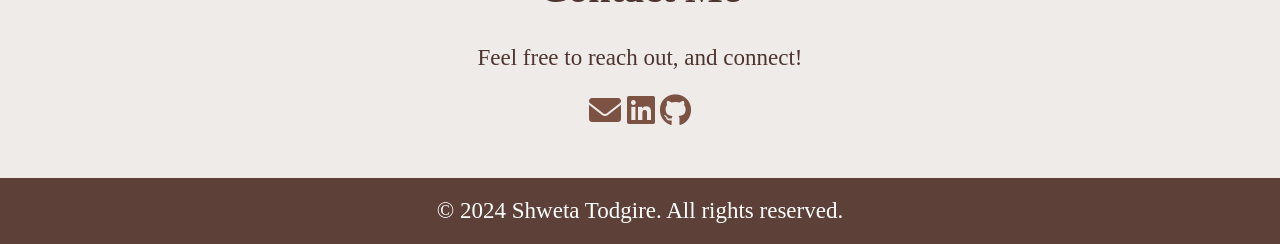
==== commit 7ad75956: "Update index.html" ====
--- a/index.html
+++ b/index.html
@@ -50,6 +50,7 @@
 
     <section id="skills" class="skills fade-in-scale fade-element">
         <h1>Skills</h1>
+        <div class="skills-container">
             <div class="skill-card">
                 <i class="fab fa-python"></i>
                 <p>Python</p>
--- a/style.css
+++ b/style.css
@@ -122,6 +122,7 @@
 }
 
 .about-container,
+.skills-container,
 .project-container {
     display: flex;
     flex-wrap: wrap;
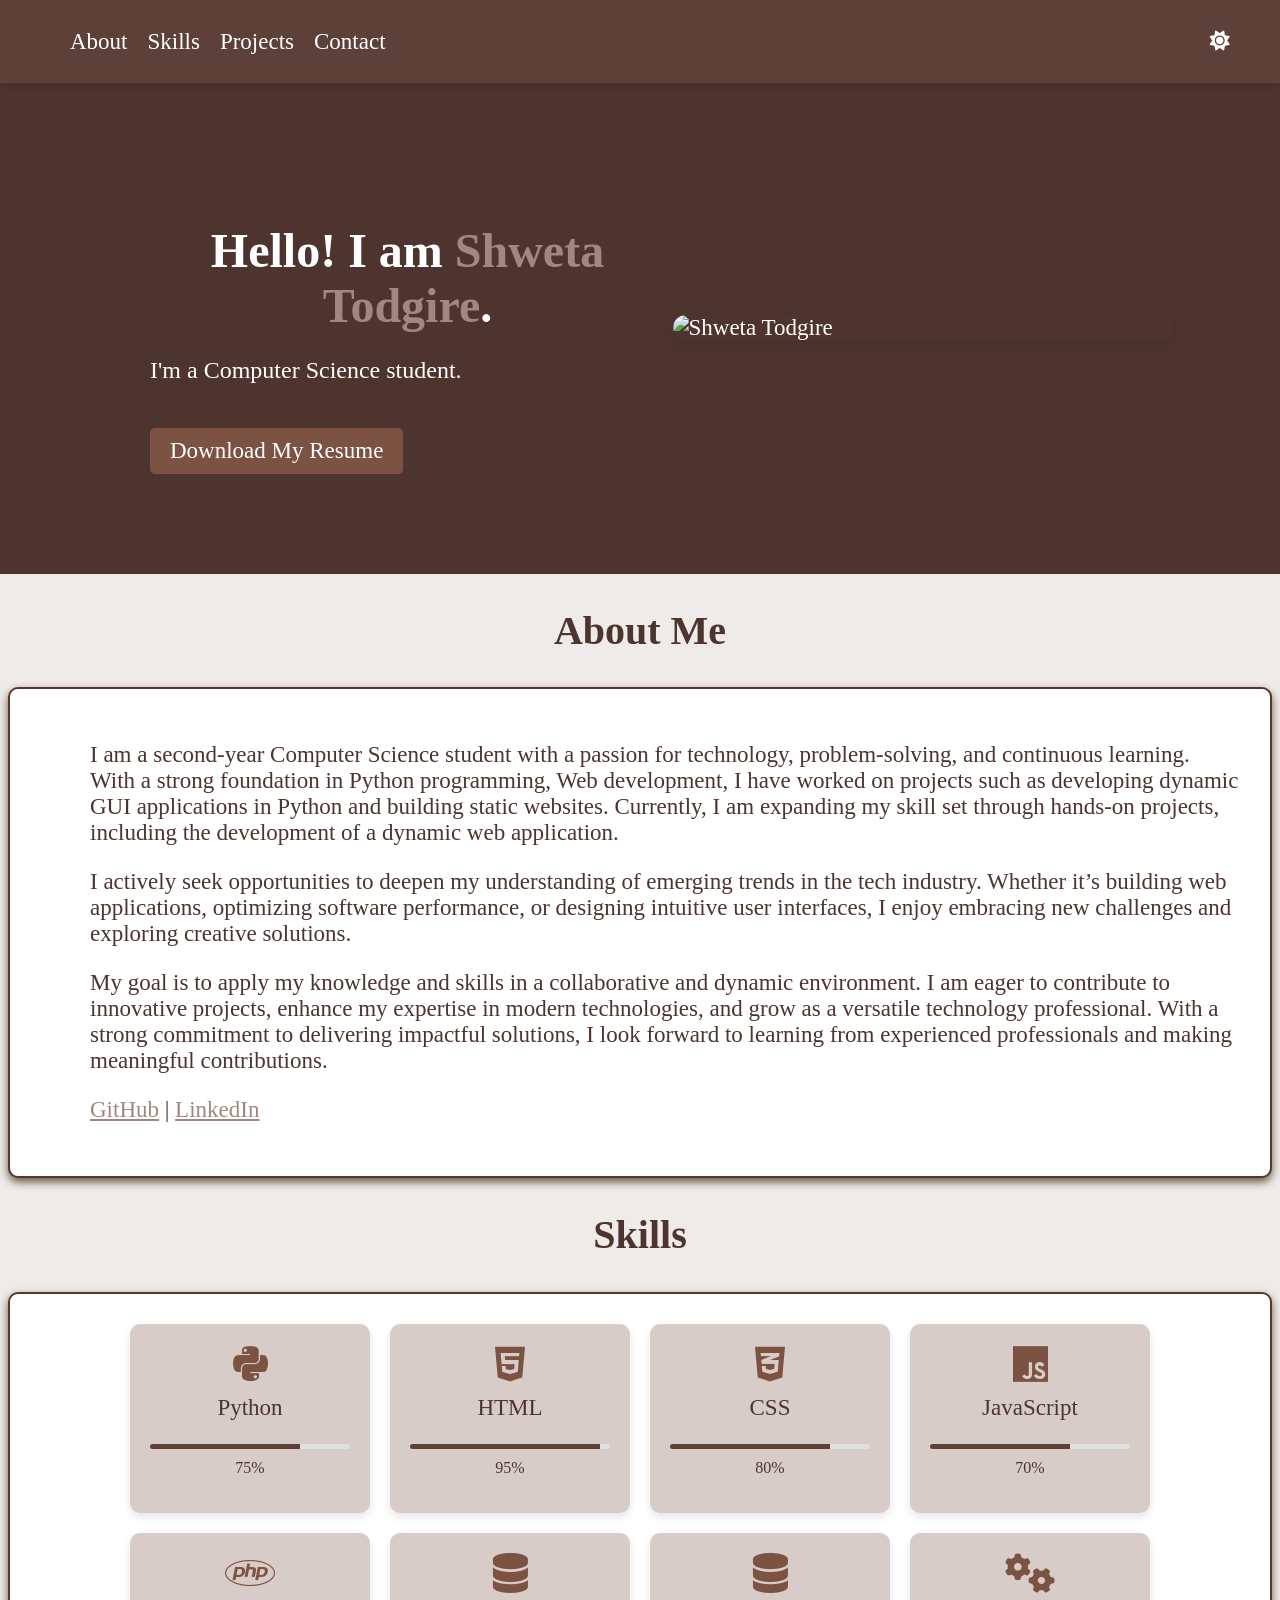
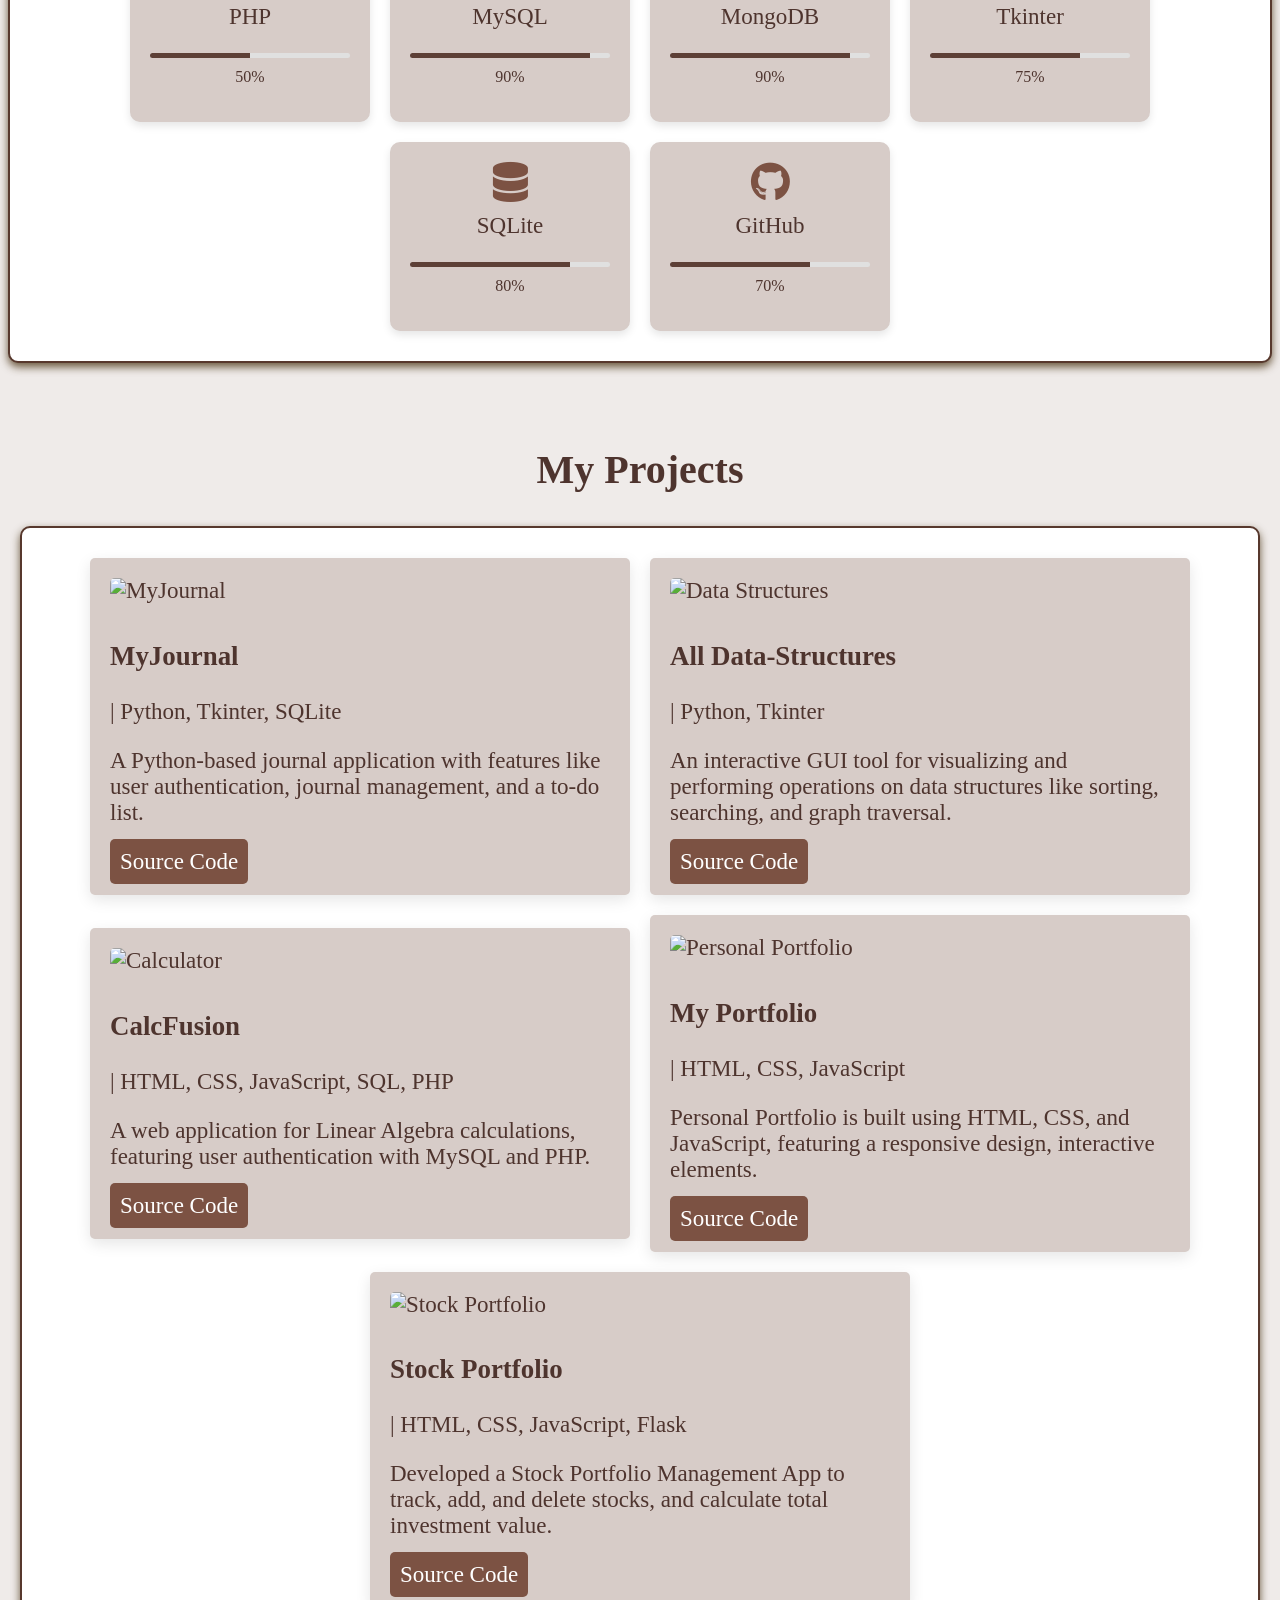
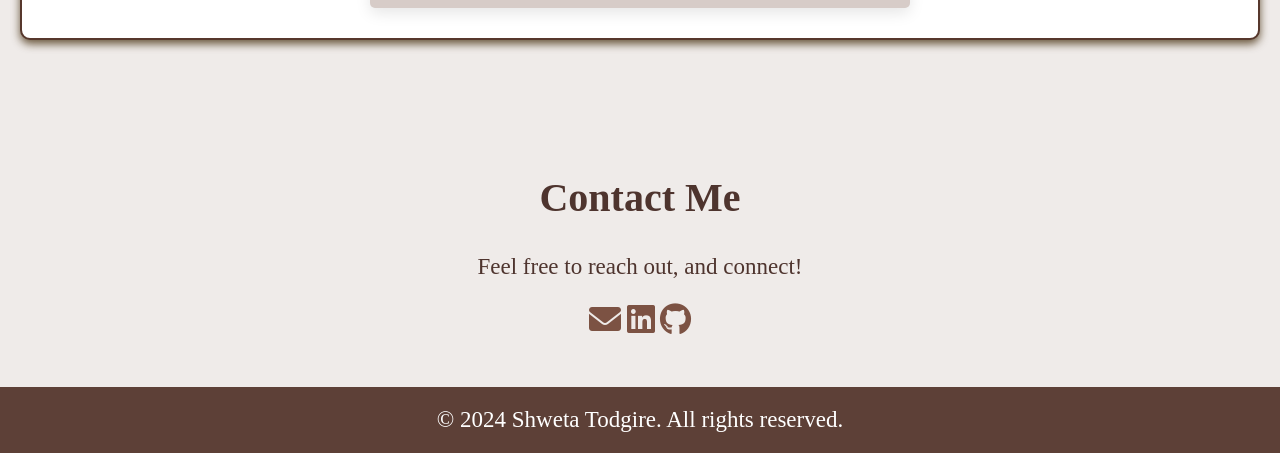
==== commit 13a289cb: "Update index.html" ====
--- a/index.html
+++ b/index.html
@@ -37,7 +37,7 @@
         <h1>About Me</h1>
         <div class="about-container">
             <div class="text-content">
-                <p> I am a second-year Computer Science student with a passion for technology, problem-solving, and continuous learning. With a strong foundation in Python programming, Webb development, I have worked on projects such as developing dynamic GUI applications in Python and building static websites. Currently, I am expanding my skill set through hands-on projects, including the development of a dynamic web application.</p>
+                <p> I am a second-year Computer Science student with a passion for technology, problem-solving, and continuous learning. With a strong foundation in Python programming, Web development, I have worked on projects such as developing dynamic GUI applications in Python and building static websites. Currently, I am expanding my skill set through hands-on projects, including the development of a dynamic web application.</p>
                 <p> I actively seek opportunities to deepen my understanding of emerging trends in the tech industry. Whether it’s building web applications, optimizing software performance, or designing intuitive user interfaces, I enjoy embracing new challenges and exploring creative solutions.</p>
                 <p> My goal is to apply my knowledge and skills in a collaborative and dynamic environment. I am eager to contribute to innovative projects, enhance my expertise in modern technologies, and grow as a versatile technology professional. With a strong commitment to delivering impactful solutions, I look forward to learning from experienced professionals and making meaningful contributions. </p>
                 <p>
--- a/style.css
+++ b/style.css
@@ -149,13 +149,12 @@
 a {
     color: #a1887f;
 }
-
 .skill-card {
     background-color: #d7ccc8;
     border-radius: 10px;
     padding: 20px;
     text-align: center;
-    width: 150px;
+    width: 200px;
     box-shadow: 0 4px 8px rgba(0, 0, 0, 0.1);
     transition: transform 0.3s ease, box-shadow 0.3s ease;
     position: relative;
